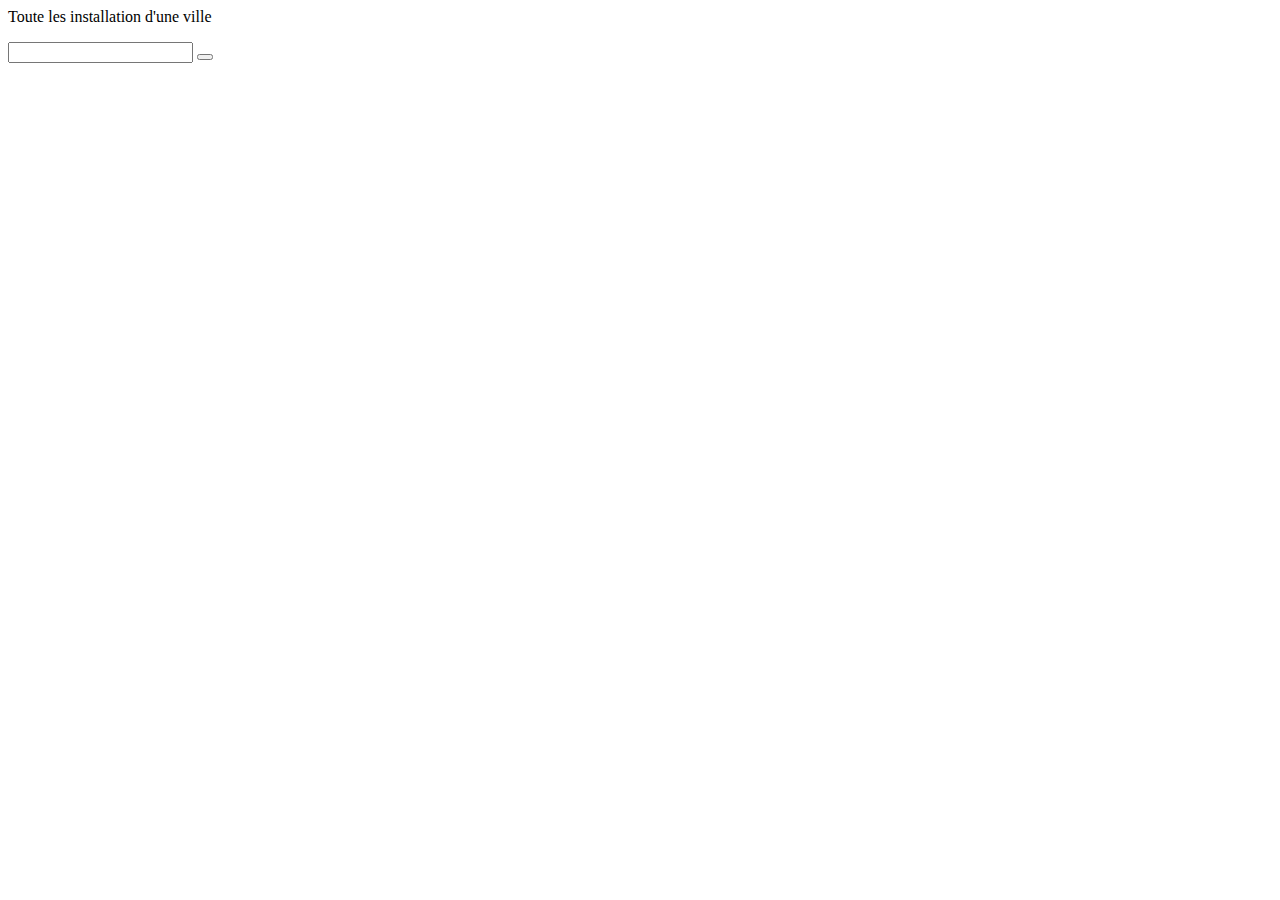
==== src/site/index.html @ 686ec852 "site" ====
<DOCTYPE html>

<html>
<head>

</head>
<body>
<form action="ville.php" >
<p>Toute les installation d'une ville<p>
<input type="text" name="ville">
<button type="submit" value="submit">
</form>
</body>
</html>
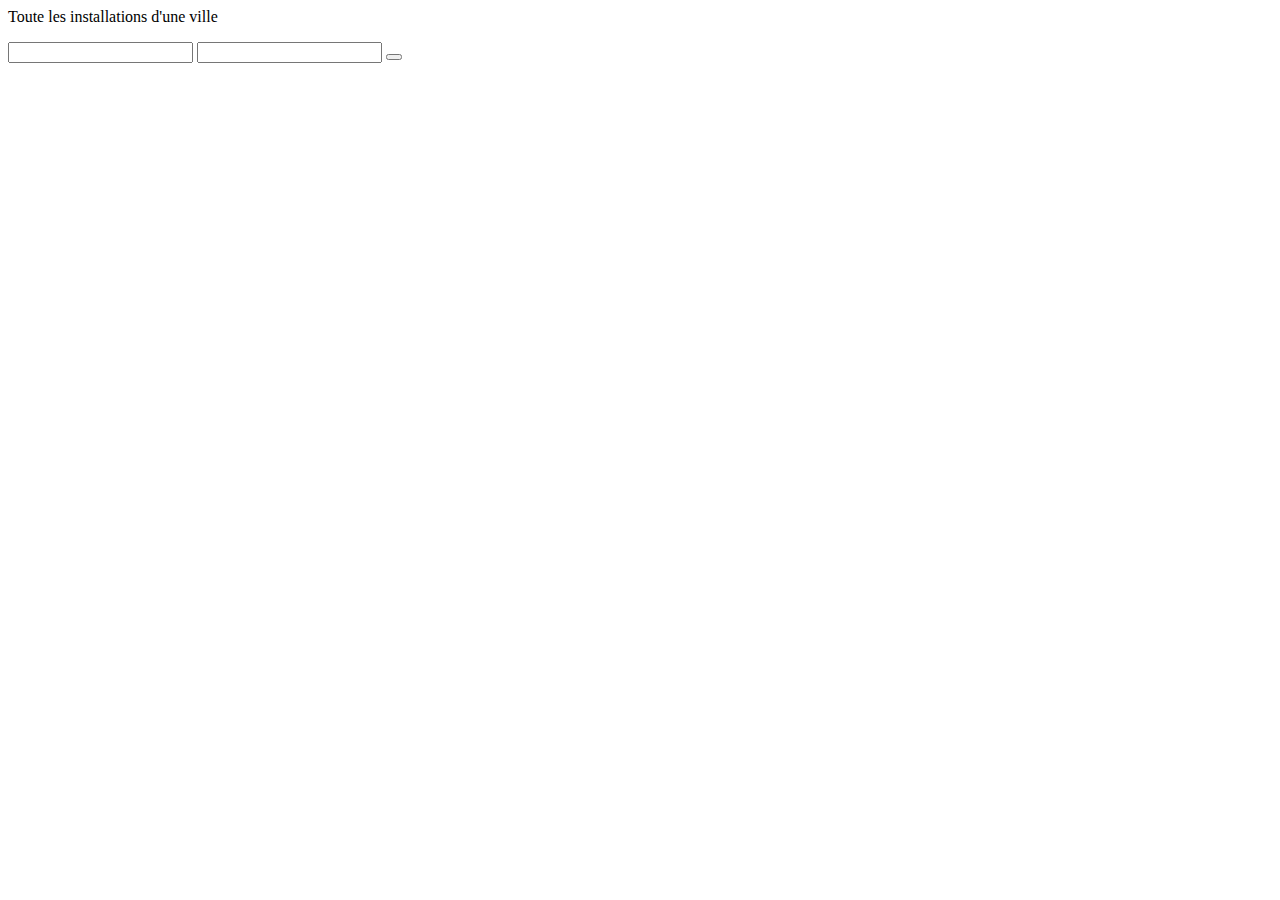
==== commit 97e41472: "Squelette de site" ====
--- a/src/site/index.html
+++ b/src/site/index.html
@@ -5,9 +5,10 @@
 
 </head>
 <body>
-<form action="ville.php" >
-<p>Toute les installation d'une ville<p>
+<form action="localhost.py" >
+<p>Toute les installations d'une ville<p>
 <input type="text" name="ville">
+<input type="text" name="activit">
 <button type="submit" value="submit">
 </form>
 </body>
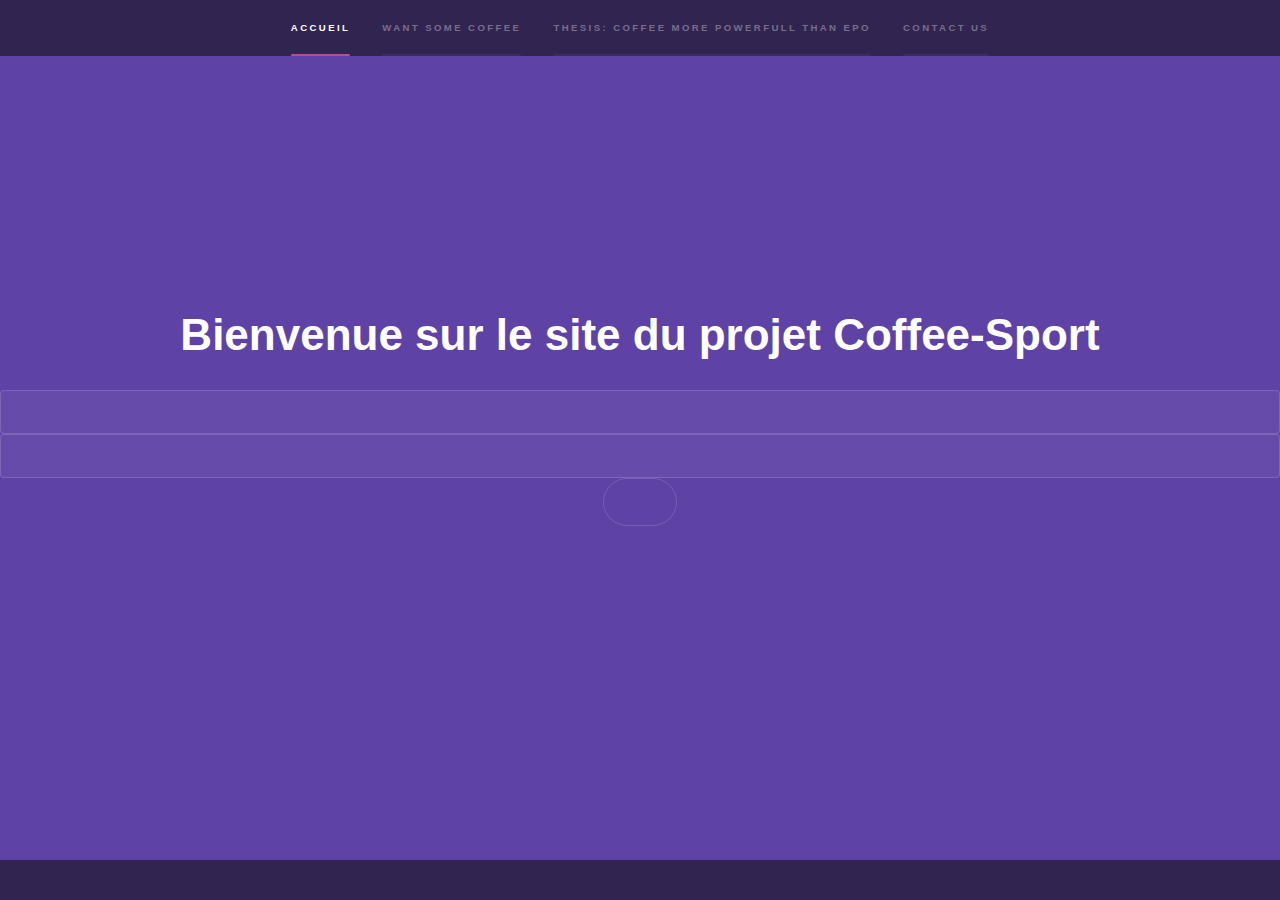
==== commit 7c98d979: "voici une vesion courante du site" ====
--- a/src/site/index.html
+++ b/src/site/index.html
@@ -2,14 +2,50 @@
 
 <html>
 <head>
+ <link rel="stylesheet" type="text/css" href="assets/css/main.css" >
+ <link rel="stylesheet" type="text/css" href="assets/css/font-awesome.min.css" />
+ <link href="http://html5up.net/hyperspace" rel="canonical">
+ <link type="image/x-icon" href="/assets/icons/favicon.ico" rel="icon">
+ <link href="/assets/icons/apple-touch-icon-precomposed.png" rel="apple-touch-icon-precomposed">
+ <title>Coffee-Sport | HTML5 UP</title>
 
+ <meta charset="utf-8">
 </head>
 <body>
-<form action="localhost.py" >
-<p>Toute les installations d'une ville<p>
-<input type="text" name="ville">
-<input type="text" name="activit">
-<button type="submit" value="submit">
-</form>
+  <section id="sidebar">
+
+    <div class="inner">
+      <div class="content">
+        <nav>
+          <ul>
+            <li>
+              <a class="scrolly active" href="#intro">Accueil</a>
+            </li>
+            <li>
+              <a class="scrolly" href="#one">Want some coffee</a>
+            </li>
+            <li>
+              <a class="scrolly" href="#two">Thesis: Coffee more powerfull than EPO</a>
+            </li>
+            <li>
+              <a class="scrolly" href="#three">Contact us</a>
+            </li>
+          </ul>
+        </nav>
+      </div>
+    </div>
+  </section>
+  <section class="wrapper style1 fullscreen fade-up" >
+    <center>
+    <div class"inner" style="weight:75%;">
+      <form action="localhost.py" >
+        <h1>Bienvenue sur le site du projet Coffee-Sport</h1>
+          <input type="text" name="ville">
+          <input type="text" name="activit">
+          <button type="submit" value="submit">
+        </form>
+    </div>
+  </center>
+  </section>
 </body>
-</html>+</html>
--- a/src/site/assets/css/main.css
+++ b/src/site/assets/css/main.css
@@ -0,0 +1,3919 @@
+@import url(font-awesome.min.css);
+
+/*
+	Hyperspace by HTML5 UP
+	html5up.net | @n33co
+	Free for personal and commercial use under the CCA 3.0 license (html5up.net/license)
+*/
+
+/* Reset */
+
+	html, body, div, span, applet, object, iframe, h1, h2, h3, h4, h5, h6, p, blockquote, pre, a, abbr, acronym, address, big, cite, code, del, dfn, em, img, ins, kbd, q, s, samp, small, strike, strong, sub, sup, tt, var, b, u, i, center, dl, dt, dd, ol, ul, li, fieldset, form, label, legend, table, caption, tbody, tfoot, thead, tr, th, td, article, aside, canvas, details, embed, figure, figcaption, footer, header, hgroup, menu, nav, output, ruby, section, summary, time, mark, audio, video {
+		margin: 0;
+		padding: 0;
+		border: 0;
+		font-size: 100%;
+		font: inherit;
+		vertical-align: baseline;
+	}
+
+	article, aside, details, figcaption, figure, footer, header, hgroup, menu, nav, section {
+		display: block;
+	}
+
+	body {
+		line-height: 1;
+	}
+
+	ol, ul {
+		list-style: none;
+	}
+
+	blockquote, q {
+		quotes: none;
+	}
+
+	blockquote:before, blockquote:after, q:before, q:after {
+		content: '';
+		content: none;
+	}
+
+	table {
+		border-collapse: collapse;
+		border-spacing: 0;
+	}
+
+	body {
+		-webkit-text-size-adjust: none;
+	}
+
+/* Box Model */
+
+	*, *:before, *:after {
+		-moz-box-sizing: border-box;
+		-webkit-box-sizing: border-box;
+		box-sizing: border-box;
+	}
+
+/* Grid */
+
+	.row {
+		border-bottom: solid 1px transparent;
+		-moz-box-sizing: border-box;
+		-webkit-box-sizing: border-box;
+		box-sizing: border-box;
+	}
+
+	.row > * {
+		float: left;
+		-moz-box-sizing: border-box;
+		-webkit-box-sizing: border-box;
+		box-sizing: border-box;
+	}
+
+	.row:after, .row:before {
+		content: '';
+		display: block;
+		clear: both;
+		height: 0;
+	}
+
+	.row.uniform > * > :first-child {
+		margin-top: 0;
+	}
+
+	.row.uniform > * > :last-child {
+		margin-bottom: 0;
+	}
+
+	.row.\30 \25 > * {
+		padding: 0 0 0 0em;
+	}
+
+	.row.\30 \25 {
+		margin: 0 0 -1px 0em;
+	}
+
+	.row.uniform.\30 \25 > * {
+		padding: 0em 0 0 0em;
+	}
+
+	.row.uniform.\30 \25 {
+		margin: 0em 0 -1px 0em;
+	}
+
+	.row > * {
+		padding: 0 0 0 1.5em;
+	}
+
+	.row {
+		margin: 0 0 -1px -1.5em;
+	}
+
+	.row.uniform > * {
+		padding: 1.5em 0 0 1.5em;
+	}
+
+	.row.uniform {
+		margin: -1.5em 0 -1px -1.5em;
+	}
+
+	.row.\32 00\25 > * {
+		padding: 0 0 0 3em;
+	}
+
+	.row.\32 00\25 {
+		margin: 0 0 -1px -3em;
+	}
+
+	.row.uniform.\32 00\25 > * {
+		padding: 3em 0 0 3em;
+	}
+
+	.row.uniform.\32 00\25 {
+		margin: -3em 0 -1px -3em;
+	}
+
+	.row.\31 50\25 > * {
+		padding: 0 0 0 2.25em;
+	}
+
+	.row.\31 50\25 {
+		margin: 0 0 -1px -2.25em;
+	}
+
+	.row.uniform.\31 50\25 > * {
+		padding: 2.25em 0 0 2.25em;
+	}
+
+	.row.uniform.\31 50\25 {
+		margin: -2.25em 0 -1px -2.25em;
+	}
+
+	.row.\35 0\25 > * {
+		padding: 0 0 0 0.75em;
+	}
+
+	.row.\35 0\25 {
+		margin: 0 0 -1px -0.75em;
+	}
+
+	.row.uniform.\35 0\25 > * {
+		padding: 0.75em 0 0 0.75em;
+	}
+
+	.row.uniform.\35 0\25 {
+		margin: -0.75em 0 -1px -0.75em;
+	}
+
+	.row.\32 5\25 > * {
+		padding: 0 0 0 0.375em;
+	}
+
+	.row.\32 5\25 {
+		margin: 0 0 -1px -0.375em;
+	}
+
+	.row.uniform.\32 5\25 > * {
+		padding: 0.375em 0 0 0.375em;
+	}
+
+	.row.uniform.\32 5\25 {
+		margin: -0.375em 0 -1px -0.375em;
+	}
+
+	.\31 2u, .\31 2u\24 {
+		width: 100%;
+		clear: none;
+		margin-left: 0;
+	}
+
+	.\31 1u, .\31 1u\24 {
+		width: 91.6666666667%;
+		clear: none;
+		margin-left: 0;
+	}
+
+	.\31 0u, .\31 0u\24 {
+		width: 83.3333333333%;
+		clear: none;
+		margin-left: 0;
+	}
+
+	.\39 u, .\39 u\24 {
+		width: 75%;
+		clear: none;
+		margin-left: 0;
+	}
+
+	.\38 u, .\38 u\24 {
+		width: 66.6666666667%;
+		clear: none;
+		margin-left: 0;
+	}
+
+	.\37 u, .\37 u\24 {
+		width: 58.3333333333%;
+		clear: none;
+		margin-left: 0;
+	}
+
+	.\36 u, .\36 u\24 {
+		width: 50%;
+		clear: none;
+		margin-left: 0;
+	}
+
+	.\35 u, .\35 u\24 {
+		width: 41.6666666667%;
+		clear: none;
+		margin-left: 0;
+	}
+
+	.\34 u, .\34 u\24 {
+		width: 33.3333333333%;
+		clear: none;
+		margin-left: 0;
+	}
+
+	.\33 u, .\33 u\24 {
+		width: 25%;
+		clear: none;
+		margin-left: 0;
+	}
+
+	.\32 u, .\32 u\24 {
+		width: 16.6666666667%;
+		clear: none;
+		margin-left: 0;
+	}
+
+	.\31 u, .\31 u\24 {
+		width: 8.3333333333%;
+		clear: none;
+		margin-left: 0;
+	}
+
+	.\31 2u\24 + *,
+	.\31 1u\24 + *,
+	.\31 0u\24 + *,
+	.\39 u\24 + *,
+	.\38 u\24 + *,
+	.\37 u\24 + *,
+	.\36 u\24 + *,
+	.\35 u\24 + *,
+	.\34 u\24 + *,
+	.\33 u\24 + *,
+	.\32 u\24 + *,
+	.\31 u\24 + * {
+		clear: left;
+	}
+
+	.\-11u {
+		margin-left: 91.66667%;
+	}
+
+	.\-10u {
+		margin-left: 83.33333%;
+	}
+
+	.\-9u {
+		margin-left: 75%;
+	}
+
+	.\-8u {
+		margin-left: 66.66667%;
+	}
+
+	.\-7u {
+		margin-left: 58.33333%;
+	}
+
+	.\-6u {
+		margin-left: 50%;
+	}
+
+	.\-5u {
+		margin-left: 41.66667%;
+	}
+
+	.\-4u {
+		margin-left: 33.33333%;
+	}
+
+	.\-3u {
+		margin-left: 25%;
+	}
+
+	.\-2u {
+		margin-left: 16.66667%;
+	}
+
+	.\-1u {
+		margin-left: 8.33333%;
+	}
+
+	@media screen and (max-width: 1680px) {
+
+		.row > * {
+			padding: 0 0 0 1.5em;
+		}
+
+		.row {
+			margin: 0 0 -1px -1.5em;
+		}
+
+		.row.uniform > * {
+			padding: 1.5em 0 0 1.5em;
+		}
+
+		.row.uniform {
+			margin: -1.5em 0 -1px -1.5em;
+		}
+
+		.row.\32 00\25 > * {
+			padding: 0 0 0 3em;
+		}
+
+		.row.\32 00\25 {
+			margin: 0 0 -1px -3em;
+		}
+
+		.row.uniform.\32 00\25 > * {
+			padding: 3em 0 0 3em;
+		}
+
+		.row.uniform.\32 00\25 {
+			margin: -3em 0 -1px -3em;
+		}
+
+		.row.\31 50\25 > * {
+			padding: 0 0 0 2.25em;
+		}
+
+		.row.\31 50\25 {
+			margin: 0 0 -1px -2.25em;
+		}
+
+		.row.uniform.\31 50\25 > * {
+			padding: 2.25em 0 0 2.25em;
+		}
+
+		.row.uniform.\31 50\25 {
+			margin: -2.25em 0 -1px -2.25em;
+		}
+
+		.row.\35 0\25 > * {
+			padding: 0 0 0 0.75em;
+		}
+
+		.row.\35 0\25 {
+			margin: 0 0 -1px -0.75em;
+		}
+
+		.row.uniform.\35 0\25 > * {
+			padding: 0.75em 0 0 0.75em;
+		}
+
+		.row.uniform.\35 0\25 {
+			margin: -0.75em 0 -1px -0.75em;
+		}
+
+		.row.\32 5\25 > * {
+			padding: 0 0 0 0.375em;
+		}
+
+		.row.\32 5\25 {
+			margin: 0 0 -1px -0.375em;
+		}
+
+		.row.uniform.\32 5\25 > * {
+			padding: 0.375em 0 0 0.375em;
+		}
+
+		.row.uniform.\32 5\25 {
+			margin: -0.375em 0 -1px -0.375em;
+		}
+
+		.\31 2u\28xlarge\29, .\31 2u\24\28xlarge\29 {
+			width: 100%;
+			clear: none;
+			margin-left: 0;
+		}
+
+		.\31 1u\28xlarge\29, .\31 1u\24\28xlarge\29 {
+			width: 91.6666666667%;
+			clear: none;
+			margin-left: 0;
+		}
+
+		.\31 0u\28xlarge\29, .\31 0u\24\28xlarge\29 {
+			width: 83.3333333333%;
+			clear: none;
+			margin-left: 0;
+		}
+
+		.\39 u\28xlarge\29, .\39 u\24\28xlarge\29 {
+			width: 75%;
+			clear: none;
+			margin-left: 0;
+		}
+
+		.\38 u\28xlarge\29, .\38 u\24\28xlarge\29 {
+			width: 66.6666666667%;
+			clear: none;
+			margin-left: 0;
+		}
+
+		.\37 u\28xlarge\29, .\37 u\24\28xlarge\29 {
+			width: 58.3333333333%;
+			clear: none;
+			margin-left: 0;
+		}
+
+		.\36 u\28xlarge\29, .\36 u\24\28xlarge\29 {
+			width: 50%;
+			clear: none;
+			margin-left: 0;
+		}
+
+		.\35 u\28xlarge\29, .\35 u\24\28xlarge\29 {
+			width: 41.6666666667%;
+			clear: none;
+			margin-left: 0;
+		}
+
+		.\34 u\28xlarge\29, .\34 u\24\28xlarge\29 {
+			width: 33.3333333333%;
+			clear: none;
+			margin-left: 0;
+		}
+
+		.\33 u\28xlarge\29, .\33 u\24\28xlarge\29 {
+			width: 25%;
+			clear: none;
+			margin-left: 0;
+		}
+
+		.\32 u\28xlarge\29, .\32 u\24\28xlarge\29 {
+			width: 16.6666666667%;
+			clear: none;
+			margin-left: 0;
+		}
+
+		.\31 u\28xlarge\29, .\31 u\24\28xlarge\29 {
+			width: 8.3333333333%;
+			clear: none;
+			margin-left: 0;
+		}
+
+		.\31 2u\24\28xlarge\29 + *,
+		.\31 1u\24\28xlarge\29 + *,
+		.\31 0u\24\28xlarge\29 + *,
+		.\39 u\24\28xlarge\29 + *,
+		.\38 u\24\28xlarge\29 + *,
+		.\37 u\24\28xlarge\29 + *,
+		.\36 u\24\28xlarge\29 + *,
+		.\35 u\24\28xlarge\29 + *,
+		.\34 u\24\28xlarge\29 + *,
+		.\33 u\24\28xlarge\29 + *,
+		.\32 u\24\28xlarge\29 + *,
+		.\31 u\24\28xlarge\29 + * {
+			clear: left;
+		}
+
+		.\-11u\28xlarge\29 {
+			margin-left: 91.66667%;
+		}
+
+		.\-10u\28xlarge\29 {
+			margin-left: 83.33333%;
+		}
+
+		.\-9u\28xlarge\29 {
+			margin-left: 75%;
+		}
+
+		.\-8u\28xlarge\29 {
+			margin-left: 66.66667%;
+		}
+
+		.\-7u\28xlarge\29 {
+			margin-left: 58.33333%;
+		}
+
+		.\-6u\28xlarge\29 {
+			margin-left: 50%;
+		}
+
+		.\-5u\28xlarge\29 {
+			margin-left: 41.66667%;
+		}
+
+		.\-4u\28xlarge\29 {
+			margin-left: 33.33333%;
+		}
+
+		.\-3u\28xlarge\29 {
+			margin-left: 25%;
+		}
+
+		.\-2u\28xlarge\29 {
+			margin-left: 16.66667%;
+		}
+
+		.\-1u\28xlarge\29 {
+			margin-left: 8.33333%;
+		}
+
+	}
+
+	@media screen and (max-width: 1280px) {
+
+		.row > * {
+			padding: 0 0 0 1.5em;
+		}
+
+		.row {
+			margin: 0 0 -1px -1.5em;
+		}
+
+		.row.uniform > * {
+			padding: 1.5em 0 0 1.5em;
+		}
+
+		.row.uniform {
+			margin: -1.5em 0 -1px -1.5em;
+		}
+
+		.row.\32 00\25 > * {
+			padding: 0 0 0 3em;
+		}
+
+		.row.\32 00\25 {
+			margin: 0 0 -1px -3em;
+		}
+
+		.row.uniform.\32 00\25 > * {
+			padding: 3em 0 0 3em;
+		}
+
+		.row.uniform.\32 00\25 {
+			margin: -3em 0 -1px -3em;
+		}
+
+		.row.\31 50\25 > * {
+			padding: 0 0 0 2.25em;
+		}
+
+		.row.\31 50\25 {
+			margin: 0 0 -1px -2.25em;
+		}
+
+		.row.uniform.\31 50\25 > * {
+			padding: 2.25em 0 0 2.25em;
+		}
+
+		.row.uniform.\31 50\25 {
+			margin: -2.25em 0 -1px -2.25em;
+		}
+
+		.row.\35 0\25 > * {
+			padding: 0 0 0 0.75em;
+		}
+
+		.row.\35 0\25 {
+			margin: 0 0 -1px -0.75em;
+		}
+
+		.row.uniform.\35 0\25 > * {
+			padding: 0.75em 0 0 0.75em;
+		}
+
+		.row.uniform.\35 0\25 {
+			margin: -0.75em 0 -1px -0.75em;
+		}
+
+		.row.\32 5\25 > * {
+			padding: 0 0 0 0.375em;
+		}
+
+		.row.\32 5\25 {
+			margin: 0 0 -1px -0.375em;
+		}
+
+		.row.uniform.\32 5\25 > * {
+			padding: 0.375em 0 0 0.375em;
+		}
+
+		.row.uniform.\32 5\25 {
+			margin: -0.375em 0 -1px -0.375em;
+		}
+
+		.\31 2u\28large\29, .\31 2u\24\28large\29 {
+			width: 100%;
+			clear: none;
+			margin-left: 0;
+		}
+
+		.\31 1u\28large\29, .\31 1u\24\28large\29 {
+			width: 91.6666666667%;
+			clear: none;
+			margin-left: 0;
+		}
+
+		.\31 0u\28large\29, .\31 0u\24\28large\29 {
+			width: 83.3333333333%;
+			clear: none;
+			margin-left: 0;
+		}
+
+		.\39 u\28large\29, .\39 u\24\28large\29 {
+			width: 75%;
+			clear: none;
+			margin-left: 0;
+		}
+
+		.\38 u\28large\29, .\38 u\24\28large\29 {
+			width: 66.6666666667%;
+			clear: none;
+			margin-left: 0;
+		}
+
+		.\37 u\28large\29, .\37 u\24\28large\29 {
+			width: 58.3333333333%;
+			clear: none;
+			margin-left: 0;
+		}
+
+		.\36 u\28large\29, .\36 u\24\28large\29 {
+			width: 50%;
+			clear: none;
+			margin-left: 0;
+		}
+
+		.\35 u\28large\29, .\35 u\24\28large\29 {
+			width: 41.6666666667%;
+			clear: none;
+			margin-left: 0;
+		}
+
+		.\34 u\28large\29, .\34 u\24\28large\29 {
+			width: 33.3333333333%;
+			clear: none;
+			margin-left: 0;
+		}
+
+		.\33 u\28large\29, .\33 u\24\28large\29 {
+			width: 25%;
+			clear: none;
+			margin-left: 0;
+		}
+
+		.\32 u\28large\29, .\32 u\24\28large\29 {
+			width: 16.6666666667%;
+			clear: none;
+			margin-left: 0;
+		}
+
+		.\31 u\28large\29, .\31 u\24\28large\29 {
+			width: 8.3333333333%;
+			clear: none;
+			margin-left: 0;
+		}
+
+		.\31 2u\24\28large\29 + *,
+		.\31 1u\24\28large\29 + *,
+		.\31 0u\24\28large\29 + *,
+		.\39 u\24\28large\29 + *,
+		.\38 u\24\28large\29 + *,
+		.\37 u\24\28large\29 + *,
+		.\36 u\24\28large\29 + *,
+		.\35 u\24\28large\29 + *,
+		.\34 u\24\28large\29 + *,
+		.\33 u\24\28large\29 + *,
+		.\32 u\24\28large\29 + *,
+		.\31 u\24\28large\29 + * {
+			clear: left;
+		}
+
+		.\-11u\28large\29 {
+			margin-left: 91.66667%;
+		}
+
+		.\-10u\28large\29 {
+			margin-left: 83.33333%;
+		}
+
+		.\-9u\28large\29 {
+			margin-left: 75%;
+		}
+
+		.\-8u\28large\29 {
+			margin-left: 66.66667%;
+		}
+
+		.\-7u\28large\29 {
+			margin-left: 58.33333%;
+		}
+
+		.\-6u\28large\29 {
+			margin-left: 50%;
+		}
+
+		.\-5u\28large\29 {
+			margin-left: 41.66667%;
+		}
+
+		.\-4u\28large\29 {
+			margin-left: 33.33333%;
+		}
+
+		.\-3u\28large\29 {
+			margin-left: 25%;
+		}
+
+		.\-2u\28large\29 {
+			margin-left: 16.66667%;
+		}
+
+		.\-1u\28large\29 {
+			margin-left: 8.33333%;
+		}
+
+	}
+
+	@media screen and (max-width: 980px) {
+
+		.row > * {
+			padding: 0 0 0 1.5em;
+		}
+
+		.row {
+			margin: 0 0 -1px -1.5em;
+		}
+
+		.row.uniform > * {
+			padding: 1.5em 0 0 1.5em;
+		}
+
+		.row.uniform {
+			margin: -1.5em 0 -1px -1.5em;
+		}
+
+		.row.\32 00\25 > * {
+			padding: 0 0 0 3em;
+		}
+
+		.row.\32 00\25 {
+			margin: 0 0 -1px -3em;
+		}
+
+		.row.uniform.\32 00\25 > * {
+			padding: 3em 0 0 3em;
+		}
+
+		.row.uniform.\32 00\25 {
+			margin: -3em 0 -1px -3em;
+		}
+
+		.row.\31 50\25 > * {
+			padding: 0 0 0 2.25em;
+		}
+
+		.row.\31 50\25 {
+			margin: 0 0 -1px -2.25em;
+		}
+
+		.row.uniform.\31 50\25 > * {
+			padding: 2.25em 0 0 2.25em;
+		}
+
+		.row.uniform.\31 50\25 {
+			margin: -2.25em 0 -1px -2.25em;
+		}
+
+		.row.\35 0\25 > * {
+			padding: 0 0 0 0.75em;
+		}
+
+		.row.\35 0\25 {
+			margin: 0 0 -1px -0.75em;
+		}
+
+		.row.uniform.\35 0\25 > * {
+			padding: 0.75em 0 0 0.75em;
+		}
+
+		.row.uniform.\35 0\25 {
+			margin: -0.75em 0 -1px -0.75em;
+		}
+
+		.row.\32 5\25 > * {
+			padding: 0 0 0 0.375em;
+		}
+
+		.row.\32 5\25 {
+			margin: 0 0 -1px -0.375em;
+		}
+
+		.row.uniform.\32 5\25 > * {
+			padding: 0.375em 0 0 0.375em;
+		}
+
+		.row.uniform.\32 5\25 {
+			margin: -0.375em 0 -1px -0.375em;
+		}
+
+		.\31 2u\28medium\29, .\31 2u\24\28medium\29 {
+			width: 100%;
+			clear: none;
+			margin-left: 0;
+		}
+
+		.\31 1u\28medium\29, .\31 1u\24\28medium\29 {
+			width: 91.6666666667%;
+			clear: none;
+			margin-left: 0;
+		}
+
+		.\31 0u\28medium\29, .\31 0u\24\28medium\29 {
+			width: 83.3333333333%;
+			clear: none;
+			margin-left: 0;
+		}
+
+		.\39 u\28medium\29, .\39 u\24\28medium\29 {
+			width: 75%;
+			clear: none;
+			margin-left: 0;
+		}
+
+		.\38 u\28medium\29, .\38 u\24\28medium\29 {
+			width: 66.6666666667%;
+			clear: none;
+			margin-left: 0;
+		}
+
+		.\37 u\28medium\29, .\37 u\24\28medium\29 {
+			width: 58.3333333333%;
+			clear: none;
+			margin-left: 0;
+		}
+
+		.\36 u\28medium\29, .\36 u\24\28medium\29 {
+			width: 50%;
+			clear: none;
+			margin-left: 0;
+		}
+
+		.\35 u\28medium\29, .\35 u\24\28medium\29 {
+			width: 41.6666666667%;
+			clear: none;
+			margin-left: 0;
+		}
+
+		.\34 u\28medium\29, .\34 u\24\28medium\29 {
+			width: 33.3333333333%;
+			clear: none;
+			margin-left: 0;
+		}
+
+		.\33 u\28medium\29, .\33 u\24\28medium\29 {
+			width: 25%;
+			clear: none;
+			margin-left: 0;
+		}
+
+		.\32 u\28medium\29, .\32 u\24\28medium\29 {
+			width: 16.6666666667%;
+			clear: none;
+			margin-left: 0;
+		}
+
+		.\31 u\28medium\29, .\31 u\24\28medium\29 {
+			width: 8.3333333333%;
+			clear: none;
+			margin-left: 0;
+		}
+
+		.\31 2u\24\28medium\29 + *,
+		.\31 1u\24\28medium\29 + *,
+		.\31 0u\24\28medium\29 + *,
+		.\39 u\24\28medium\29 + *,
+		.\38 u\24\28medium\29 + *,
+		.\37 u\24\28medium\29 + *,
+		.\36 u\24\28medium\29 + *,
+		.\35 u\24\28medium\29 + *,
+		.\34 u\24\28medium\29 + *,
+		.\33 u\24\28medium\29 + *,
+		.\32 u\24\28medium\29 + *,
+		.\31 u\24\28medium\29 + * {
+			clear: left;
+		}
+
+		.\-11u\28medium\29 {
+			margin-left: 91.66667%;
+		}
+
+		.\-10u\28medium\29 {
+			margin-left: 83.33333%;
+		}
+
+		.\-9u\28medium\29 {
+			margin-left: 75%;
+		}
+
+		.\-8u\28medium\29 {
+			margin-left: 66.66667%;
+		}
+
+		.\-7u\28medium\29 {
+			margin-left: 58.33333%;
+		}
+
+		.\-6u\28medium\29 {
+			margin-left: 50%;
+		}
+
+		.\-5u\28medium\29 {
+			margin-left: 41.66667%;
+		}
+
+		.\-4u\28medium\29 {
+			margin-left: 33.33333%;
+		}
+
+		.\-3u\28medium\29 {
+			margin-left: 25%;
+		}
+
+		.\-2u\28medium\29 {
+			margin-left: 16.66667%;
+		}
+
+		.\-1u\28medium\29 {
+			margin-left: 8.33333%;
+		}
+
+	}
+
+	@media screen and (max-width: 736px) {
+
+		.row > * {
+			padding: 0 0 0 1.5em;
+		}
+
+		.row {
+			margin: 0 0 -1px -1.5em;
+		}
+
+		.row.uniform > * {
+			padding: 1.5em 0 0 1.5em;
+		}
+
+		.row.uniform {
+			margin: -1.5em 0 -1px -1.5em;
+		}
+
+		.row.\32 00\25 > * {
+			padding: 0 0 0 3em;
+		}
+
+		.row.\32 00\25 {
+			margin: 0 0 -1px -3em;
+		}
+
+		.row.uniform.\32 00\25 > * {
+			padding: 3em 0 0 3em;
+		}
+
+		.row.uniform.\32 00\25 {
+			margin: -3em 0 -1px -3em;
+		}
+
+		.row.\31 50\25 > * {
+			padding: 0 0 0 2.25em;
+		}
+
+		.row.\31 50\25 {
+			margin: 0 0 -1px -2.25em;
+		}
+
+		.row.uniform.\31 50\25 > * {
+			padding: 2.25em 0 0 2.25em;
+		}
+
+		.row.uniform.\31 50\25 {
+			margin: -2.25em 0 -1px -2.25em;
+		}
+
+		.row.\35 0\25 > * {
+			padding: 0 0 0 0.75em;
+		}
+
+		.row.\35 0\25 {
+			margin: 0 0 -1px -0.75em;
+		}
+
+		.row.uniform.\35 0\25 > * {
+			padding: 0.75em 0 0 0.75em;
+		}
+
+		.row.uniform.\35 0\25 {
+			margin: -0.75em 0 -1px -0.75em;
+		}
+
+		.row.\32 5\25 > * {
+			padding: 0 0 0 0.375em;
+		}
+
+		.row.\32 5\25 {
+			margin: 0 0 -1px -0.375em;
+		}
+
+		.row.uniform.\32 5\25 > * {
+			padding: 0.375em 0 0 0.375em;
+		}
+
+		.row.uniform.\32 5\25 {
+			margin: -0.375em 0 -1px -0.375em;
+		}
+
+		.\31 2u\28small\29, .\31 2u\24\28small\29 {
+			width: 100%;
+			clear: none;
+			margin-left: 0;
+		}
+
+		.\31 1u\28small\29, .\31 1u\24\28small\29 {
+			width: 91.6666666667%;
+			clear: none;
+			margin-left: 0;
+		}
+
+		.\31 0u\28small\29, .\31 0u\24\28small\29 {
+			width: 83.3333333333%;
+			clear: none;
+			margin-left: 0;
+		}
+
+		.\39 u\28small\29, .\39 u\24\28small\29 {
+			width: 75%;
+			clear: none;
+			margin-left: 0;
+		}
+
+		.\38 u\28small\29, .\38 u\24\28small\29 {
+			width: 66.6666666667%;
+			clear: none;
+			margin-left: 0;
+		}
+
+		.\37 u\28small\29, .\37 u\24\28small\29 {
+			width: 58.3333333333%;
+			clear: none;
+			margin-left: 0;
+		}
+
+		.\36 u\28small\29, .\36 u\24\28small\29 {
+			width: 50%;
+			clear: none;
+			margin-left: 0;
+		}
+
+		.\35 u\28small\29, .\35 u\24\28small\29 {
+			width: 41.6666666667%;
+			clear: none;
+			margin-left: 0;
+		}
+
+		.\34 u\28small\29, .\34 u\24\28small\29 {
+			width: 33.3333333333%;
+			clear: none;
+			margin-left: 0;
+		}
+
+		.\33 u\28small\29, .\33 u\24\28small\29 {
+			width: 25%;
+			clear: none;
+			margin-left: 0;
+		}
+
+		.\32 u\28small\29, .\32 u\24\28small\29 {
+			width: 16.6666666667%;
+			clear: none;
+			margin-left: 0;
+		}
+
+		.\31 u\28small\29, .\31 u\24\28small\29 {
+			width: 8.3333333333%;
+			clear: none;
+			margin-left: 0;
+		}
+
+		.\31 2u\24\28small\29 + *,
+		.\31 1u\24\28small\29 + *,
+		.\31 0u\24\28small\29 + *,
+		.\39 u\24\28small\29 + *,
+		.\38 u\24\28small\29 + *,
+		.\37 u\24\28small\29 + *,
+		.\36 u\24\28small\29 + *,
+		.\35 u\24\28small\29 + *,
+		.\34 u\24\28small\29 + *,
+		.\33 u\24\28small\29 + *,
+		.\32 u\24\28small\29 + *,
+		.\31 u\24\28small\29 + * {
+			clear: left;
+		}
+
+		.\-11u\28small\29 {
+			margin-left: 91.66667%;
+		}
+
+		.\-10u\28small\29 {
+			margin-left: 83.33333%;
+		}
+
+		.\-9u\28small\29 {
+			margin-left: 75%;
+		}
+
+		.\-8u\28small\29 {
+			margin-left: 66.66667%;
+		}
+
+		.\-7u\28small\29 {
+			margin-left: 58.33333%;
+		}
+
+		.\-6u\28small\29 {
+			margin-left: 50%;
+		}
+
+		.\-5u\28small\29 {
+			margin-left: 41.66667%;
+		}
+
+		.\-4u\28small\29 {
+			margin-left: 33.33333%;
+		}
+
+		.\-3u\28small\29 {
+			margin-left: 25%;
+		}
+
+		.\-2u\28small\29 {
+			margin-left: 16.66667%;
+		}
+
+		.\-1u\28small\29 {
+			margin-left: 8.33333%;
+		}
+
+	}
+
+	@media screen and (max-width: 480px) {
+
+		.row > * {
+			padding: 0 0 0 1.5em;
+		}
+
+		.row {
+			margin: 0 0 -1px -1.5em;
+		}
+
+		.row.uniform > * {
+			padding: 1.5em 0 0 1.5em;
+		}
+
+		.row.uniform {
+			margin: -1.5em 0 -1px -1.5em;
+		}
+
+		.row.\32 00\25 > * {
+			padding: 0 0 0 3em;
+		}
+
+		.row.\32 00\25 {
+			margin: 0 0 -1px -3em;
+		}
+
+		.row.uniform.\32 00\25 > * {
+			padding: 3em 0 0 3em;
+		}
+
+		.row.uniform.\32 00\25 {
+			margin: -3em 0 -1px -3em;
+		}
+
+		.row.\31 50\25 > * {
+			padding: 0 0 0 2.25em;
+		}
+
+		.row.\31 50\25 {
+			margin: 0 0 -1px -2.25em;
+		}
+
+		.row.uniform.\31 50\25 > * {
+			padding: 2.25em 0 0 2.25em;
+		}
+
+		.row.uniform.\31 50\25 {
+			margin: -2.25em 0 -1px -2.25em;
+		}
+
+		.row.\35 0\25 > * {
+			padding: 0 0 0 0.75em;
+		}
+
+		.row.\35 0\25 {
+			margin: 0 0 -1px -0.75em;
+		}
+
+		.row.uniform.\35 0\25 > * {
+			padding: 0.75em 0 0 0.75em;
+		}
+
+		.row.uniform.\35 0\25 {
+			margin: -0.75em 0 -1px -0.75em;
+		}
+
+		.row.\32 5\25 > * {
+			padding: 0 0 0 0.375em;
+		}
+
+		.row.\32 5\25 {
+			margin: 0 0 -1px -0.375em;
+		}
+
+		.row.uniform.\32 5\25 > * {
+			padding: 0.375em 0 0 0.375em;
+		}
+
+		.row.uniform.\32 5\25 {
+			margin: -0.375em 0 -1px -0.375em;
+		}
+
+		.\31 2u\28xsmall\29, .\31 2u\24\28xsmall\29 {
+			width: 100%;
+			clear: none;
+			margin-left: 0;
+		}
+
+		.\31 1u\28xsmall\29, .\31 1u\24\28xsmall\29 {
+			width: 91.6666666667%;
+			clear: none;
+			margin-left: 0;
+		}
+
+		.\31 0u\28xsmall\29, .\31 0u\24\28xsmall\29 {
+			width: 83.3333333333%;
+			clear: none;
+			margin-left: 0;
+		}
+
+		.\39 u\28xsmall\29, .\39 u\24\28xsmall\29 {
+			width: 75%;
+			clear: none;
+			margin-left: 0;
+		}
+
+		.\38 u\28xsmall\29, .\38 u\24\28xsmall\29 {
+			width: 66.6666666667%;
+			clear: none;
+			margin-left: 0;
+		}
+
+		.\37 u\28xsmall\29, .\37 u\24\28xsmall\29 {
+			width: 58.3333333333%;
+			clear: none;
+			margin-left: 0;
+		}
+
+		.\36 u\28xsmall\29, .\36 u\24\28xsmall\29 {
+			width: 50%;
+			clear: none;
+			margin-left: 0;
+		}
+
+		.\35 u\28xsmall\29, .\35 u\24\28xsmall\29 {
+			width: 41.6666666667%;
+			clear: none;
+			margin-left: 0;
+		}
+
+		.\34 u\28xsmall\29, .\34 u\24\28xsmall\29 {
+			width: 33.3333333333%;
+			clear: none;
+			margin-left: 0;
+		}
+
+		.\33 u\28xsmall\29, .\33 u\24\28xsmall\29 {
+			width: 25%;
+			clear: none;
+			margin-left: 0;
+		}
+
+		.\32 u\28xsmall\29, .\32 u\24\28xsmall\29 {
+			width: 16.6666666667%;
+			clear: none;
+			margin-left: 0;
+		}
+
+		.\31 u\28xsmall\29, .\31 u\24\28xsmall\29 {
+			width: 8.3333333333%;
+			clear: none;
+			margin-left: 0;
+		}
+
+		.\31 2u\24\28xsmall\29 + *,
+		.\31 1u\24\28xsmall\29 + *,
+		.\31 0u\24\28xsmall\29 + *,
+		.\39 u\24\28xsmall\29 + *,
+		.\38 u\24\28xsmall\29 + *,
+		.\37 u\24\28xsmall\29 + *,
+		.\36 u\24\28xsmall\29 + *,
+		.\35 u\24\28xsmall\29 + *,
+		.\34 u\24\28xsmall\29 + *,
+		.\33 u\24\28xsmall\29 + *,
+		.\32 u\24\28xsmall\29 + *,
+		.\31 u\24\28xsmall\29 + * {
+			clear: left;
+		}
+
+		.\-11u\28xsmall\29 {
+			margin-left: 91.66667%;
+		}
+
+		.\-10u\28xsmall\29 {
+			margin-left: 83.33333%;
+		}
+
+		.\-9u\28xsmall\29 {
+			margin-left: 75%;
+		}
+
+		.\-8u\28xsmall\29 {
+			margin-left: 66.66667%;
+		}
+
+		.\-7u\28xsmall\29 {
+			margin-left: 58.33333%;
+		}
+
+		.\-6u\28xsmall\29 {
+			margin-left: 50%;
+		}
+
+		.\-5u\28xsmall\29 {
+			margin-left: 41.66667%;
+		}
+
+		.\-4u\28xsmall\29 {
+			margin-left: 33.33333%;
+		}
+
+		.\-3u\28xsmall\29 {
+			margin-left: 25%;
+		}
+
+		.\-2u\28xsmall\29 {
+			margin-left: 16.66667%;
+		}
+
+		.\-1u\28xsmall\29 {
+			margin-left: 8.33333%;
+		}
+
+	}
+
+	@media screen and (max-width: 360px) {
+
+		.row > * {
+			padding: 0 0 0 1.5em;
+		}
+
+		.row {
+			margin: 0 0 -1px -1.5em;
+		}
+
+		.row.uniform > * {
+			padding: 1.5em 0 0 1.5em;
+		}
+
+		.row.uniform {
+			margin: -1.5em 0 -1px -1.5em;
+		}
+
+		.row.\32 00\25 > * {
+			padding: 0 0 0 3em;
+		}
+
+		.row.\32 00\25 {
+			margin: 0 0 -1px -3em;
+		}
+
+		.row.uniform.\32 00\25 > * {
+			padding: 3em 0 0 3em;
+		}
+
+		.row.uniform.\32 00\25 {
+			margin: -3em 0 -1px -3em;
+		}
+
+		.row.\31 50\25 > * {
+			padding: 0 0 0 2.25em;
+		}
+
+		.row.\31 50\25 {
+			margin: 0 0 -1px -2.25em;
+		}
+
+		.row.uniform.\31 50\25 > * {
+			padding: 2.25em 0 0 2.25em;
+		}
+
+		.row.uniform.\31 50\25 {
+			margin: -2.25em 0 -1px -2.25em;
+		}
+
+		.row.\35 0\25 > * {
+			padding: 0 0 0 0.75em;
+		}
+
+		.row.\35 0\25 {
+			margin: 0 0 -1px -0.75em;
+		}
+
+		.row.uniform.\35 0\25 > * {
+			padding: 0.75em 0 0 0.75em;
+		}
+
+		.row.uniform.\35 0\25 {
+			margin: -0.75em 0 -1px -0.75em;
+		}
+
+		.row.\32 5\25 > * {
+			padding: 0 0 0 0.375em;
+		}
+
+		.row.\32 5\25 {
+			margin: 0 0 -1px -0.375em;
+		}
+
+		.row.uniform.\32 5\25 > * {
+			padding: 0.375em 0 0 0.375em;
+		}
+
+		.row.uniform.\32 5\25 {
+			margin: -0.375em 0 -1px -0.375em;
+		}
+
+		.\31 2u\28xxsmall\29, .\31 2u\24\28xxsmall\29 {
+			width: 100%;
+			clear: none;
+			margin-left: 0;
+		}
+
+		.\31 1u\28xxsmall\29, .\31 1u\24\28xxsmall\29 {
+			width: 91.6666666667%;
+			clear: none;
+			margin-left: 0;
+		}
+
+		.\31 0u\28xxsmall\29, .\31 0u\24\28xxsmall\29 {
+			width: 83.3333333333%;
+			clear: none;
+			margin-left: 0;
+		}
+
+		.\39 u\28xxsmall\29, .\39 u\24\28xxsmall\29 {
+			width: 75%;
+			clear: none;
+			margin-left: 0;
+		}
+
+		.\38 u\28xxsmall\29, .\38 u\24\28xxsmall\29 {
+			width: 66.6666666667%;
+			clear: none;
+			margin-left: 0;
+		}
+
+		.\37 u\28xxsmall\29, .\37 u\24\28xxsmall\29 {
+			width: 58.3333333333%;
+			clear: none;
+			margin-left: 0;
+		}
+
+		.\36 u\28xxsmall\29, .\36 u\24\28xxsmall\29 {
+			width: 50%;
+			clear: none;
+			margin-left: 0;
+		}
+
+		.\35 u\28xxsmall\29, .\35 u\24\28xxsmall\29 {
+			width: 41.6666666667%;
+			clear: none;
+			margin-left: 0;
+		}
+
+		.\34 u\28xxsmall\29, .\34 u\24\28xxsmall\29 {
+			width: 33.3333333333%;
+			clear: none;
+			margin-left: 0;
+		}
+
+		.\33 u\28xxsmall\29, .\33 u\24\28xxsmall\29 {
+			width: 25%;
+			clear: none;
+			margin-left: 0;
+		}
+
+		.\32 u\28xxsmall\29, .\32 u\24\28xxsmall\29 {
+			width: 16.6666666667%;
+			clear: none;
+			margin-left: 0;
+		}
+
+		.\31 u\28xxsmall\29, .\31 u\24\28xxsmall\29 {
+			width: 8.3333333333%;
+			clear: none;
+			margin-left: 0;
+		}
+
+		.\31 2u\24\28xxsmall\29 + *,
+		.\31 1u\24\28xxsmall\29 + *,
+		.\31 0u\24\28xxsmall\29 + *,
+		.\39 u\24\28xxsmall\29 + *,
+		.\38 u\24\28xxsmall\29 + *,
+		.\37 u\24\28xxsmall\29 + *,
+		.\36 u\24\28xxsmall\29 + *,
+		.\35 u\24\28xxsmall\29 + *,
+		.\34 u\24\28xxsmall\29 + *,
+		.\33 u\24\28xxsmall\29 + *,
+		.\32 u\24\28xxsmall\29 + *,
+		.\31 u\24\28xxsmall\29 + * {
+			clear: left;
+		}
+
+		.\-11u\28xxsmall\29 {
+			margin-left: 91.66667%;
+		}
+
+		.\-10u\28xxsmall\29 {
+			margin-left: 83.33333%;
+		}
+
+		.\-9u\28xxsmall\29 {
+			margin-left: 75%;
+		}
+
+		.\-8u\28xxsmall\29 {
+			margin-left: 66.66667%;
+		}
+
+		.\-7u\28xxsmall\29 {
+			margin-left: 58.33333%;
+		}
+
+		.\-6u\28xxsmall\29 {
+			margin-left: 50%;
+		}
+
+		.\-5u\28xxsmall\29 {
+			margin-left: 41.66667%;
+		}
+
+		.\-4u\28xxsmall\29 {
+			margin-left: 33.33333%;
+		}
+
+		.\-3u\28xxsmall\29 {
+			margin-left: 25%;
+		}
+
+		.\-2u\28xxsmall\29 {
+			margin-left: 16.66667%;
+		}
+
+		.\-1u\28xxsmall\29 {
+			margin-left: 8.33333%;
+		}
+
+	}
+
+/* Basic */
+
+	@-ms-viewport {
+		width: device-width;
+	}
+
+	body {
+		-ms-overflow-style: scrollbar;
+	}
+
+	@media screen and (max-width: 480px) {
+
+		html, body {
+			min-width: 320px;
+		}
+
+	}
+
+	body {
+		background: #312450;
+	}
+
+		body.is-loading *, body.is-loading *:before, body.is-loading *:after {
+			-moz-animation: none !important;
+			-webkit-animation: none !important;
+			-ms-animation: none !important;
+			animation: none !important;
+			-moz-transition: none !important;
+			-webkit-transition: none !important;
+			-ms-transition: none !important;
+			transition: none !important;
+		}
+
+/* Type */
+
+	body, input, select, textarea {
+		color: rgba(255, 255, 255, 0.55);
+		font-family: Arial, Helvetica, sans-serif;
+		font-size: 16.5pt;
+		font-weight: normal;
+		line-height: 1.75;
+	}
+
+		@media screen and (max-width: 1680px) {
+
+			body, input, select, textarea {
+				font-size: 13pt;
+			}
+
+		}
+
+		@media screen and (max-width: 1280px) {
+
+			body, input, select, textarea {
+				font-size: 12pt;
+			}
+
+		}
+
+		@media screen and (max-width: 360px) {
+
+			body, input, select, textarea {
+				font-size: 11pt;
+			}
+
+		}
+
+	a {
+		-moz-transition: color 0.2s ease, border-bottom-color 0.2s ease;
+		-webkit-transition: color 0.2s ease, border-bottom-color 0.2s ease;
+		-ms-transition: color 0.2s ease, border-bottom-color 0.2s ease;
+		transition: color 0.2s ease, border-bottom-color 0.2s ease;
+		border-bottom: dotted 1px rgba(255, 255, 255, 0.35);
+		color: inherit;
+		text-decoration: none;
+	}
+
+		a:hover {
+			border-bottom-color: transparent;
+			color: #ffffff;
+		}
+
+	strong, b {
+		color: #ffffff;
+		font-weight: bold;
+	}
+
+	em, i {
+		font-style: italic;
+	}
+
+	p {
+		margin: 0 0 2em 0;
+	}
+
+	h1, h2, h3, h4, h5, h6 {
+		color: #ffffff;
+		font-weight: bold;
+		line-height: 1.5;
+		margin: 0 0 0.5em 0;
+	}
+
+		h1 a, h2 a, h3 a, h4 a, h5 a, h6 a {
+			color: inherit;
+			text-decoration: none;
+		}
+
+	h1 {
+		font-size: 2.75em;
+	}
+
+		h1.major {
+			margin: 0 0 1.3em 0;
+			position: relative;
+			padding-bottom: 0.35em;
+		}
+
+			h1.major:after {
+				background-image: -moz-linear-gradient(to right, #5e42a6, #b74e91);
+				background-image: -webkit-linear-gradient(to right, #5e42a6, #b74e91);
+				background-image: -ms-linear-gradient(to right, #5e42a6, #b74e91);
+				background-image: linear-gradient(to right, #5e42a6, #b74e91);
+				-moz-transition: max-width 0.2s ease;
+				-webkit-transition: max-width 0.2s ease;
+				-ms-transition: max-width 0.2s ease;
+				transition: max-width 0.2s ease;
+				border-radius: 0.2em;
+				bottom: 0;
+				content: '';
+				height: 0.05em;
+				position: absolute;
+				right: 0;
+				width: 100%;
+			}
+
+	h2 {
+		font-size: 1.75em;
+	}
+
+	h3 {
+		font-size: 1.1em;
+	}
+
+	h4 {
+		font-size: 1em;
+	}
+
+	h5 {
+		font-size: 0.8em;
+	}
+
+	h6 {
+		font-size: 0.6em;
+	}
+
+	@media screen and (max-width: 736px) {
+
+		h1 {
+			font-size: 2em;
+		}
+
+		h2 {
+			font-size: 1.25em;
+		}
+
+		h3 {
+			font-size: 1em;
+		}
+
+		h4 {
+			font-size: 0.8em;
+		}
+
+		h5 {
+			font-size: 0.6em;
+		}
+
+		h6 {
+			font-size: 0.6em;
+		}
+
+	}
+
+	sub {
+		font-size: 0.8em;
+		position: relative;
+		top: 0.5em;
+	}
+
+	sup {
+		font-size: 0.8em;
+		position: relative;
+		top: -0.5em;
+	}
+
+	blockquote {
+		border-left: solid 4px rgba(255, 255, 255, 0.15);
+		font-style: italic;
+		margin: 0 0 2em 0;
+		padding: 0.5em 0 0.5em 2em;
+	}
+
+	code {
+		background: rgba(255, 255, 255, 0.05);
+		border-radius: 0.25em;
+		border: solid 1px rgba(255, 255, 255, 0.15);
+		font-family: "Courier New", monospace;
+		font-size: 0.9em;
+		margin: 0 0.25em;
+		padding: 0.25em 0.65em;
+	}
+
+	pre {
+		-webkit-overflow-scrolling: touch;
+		font-family: "Courier New", monospace;
+		font-size: 0.9em;
+		margin: 0 0 2em 0;
+	}
+
+		pre code {
+			display: block;
+			line-height: 1.75em;
+			padding: 1em 1.5em;
+			overflow-x: auto;
+		}
+
+	hr {
+		border: 0;
+		border-bottom: solid 1px rgba(255, 255, 255, 0.15);
+		margin: 2em 0;
+	}
+
+		hr.major {
+			margin: 3em 0;
+		}
+
+	.align-left {
+		text-align: left;
+	}
+
+	.align-center {
+		text-align: center;
+	}
+
+	.align-right {
+		text-align: right;
+	}
+
+/* Box */
+
+	.box {
+		border-radius: 0.25em;
+		border: solid 1px rgba(255, 255, 255, 0.15);
+		margin-bottom: 2em;
+		padding: 1.5em;
+	}
+
+		.box > :last-child,
+		.box > :last-child > :last-child,
+		.box > :last-child > :last-child > :last-child {
+			margin-bottom: 0;
+		}
+
+		.box.alt {
+			border: 0;
+			border-radius: 0;
+			padding: 0;
+		}
+
+/* Button */
+
+	input[type="submit"],
+	input[type="reset"],
+	input[type="button"],
+	button,
+	.button {
+		-moz-appearance: none;
+		-webkit-appearance: none;
+		-ms-appearance: none;
+		appearance: none;
+		-moz-transition: border-color 0.2s ease;
+		-webkit-transition: border-color 0.2s ease;
+		-ms-transition: border-color 0.2s ease;
+		transition: border-color 0.2s ease;
+		background-color: transparent;
+		border: solid 1px !important;
+		border-color: rgba(255, 255, 255, 0.15) !important;
+		border-radius: 3em;
+		color: #ffffff !important;
+		cursor: pointer;
+		display: inline-block;
+		font-size: 0.6em;
+		font-weight: bold;
+		height: calc(4.75em + 2px);
+		letter-spacing: 0.25em;
+		line-height: 4.75em;
+		outline: 0;
+		padding: 0 3.75em;
+		position: relative;
+		text-align: center;
+		text-decoration: none;
+		text-transform: uppercase;
+		white-space: nowrap;
+	}
+
+		input[type="submit"]:after,
+		input[type="reset"]:after,
+		input[type="button"]:after,
+		button:after,
+		.button:after {
+			-moz-transform: scale(0.25);
+			-webkit-transform: scale(0.25);
+			-ms-transform: scale(0.25);
+			transform: scale(0.25);
+			-moz-pointer-events: none;
+			-webkit-pointer-events: none;
+			-ms-pointer-events: none;
+			pointer-events: none;
+			-moz-transition: opacity 0.2s ease, -moz-transform 0.2s ease;
+			-webkit-transition: opacity 0.2s ease, -webkit-transform 0.2s ease;
+			-ms-transition: opacity 0.2s ease, -ms-transform 0.2s ease;
+			transition: opacity 0.2s ease, transform 0.2s ease;
+			background: #ffffff;
+			border-radius: 3em;
+			content: '';
+			height: 100%;
+			left: 0;
+			opacity: 0;
+			position: absolute;
+			top: 0;
+			width: 100%;
+		}
+
+		input[type="submit"].icon:before,
+		input[type="reset"].icon:before,
+		input[type="button"].icon:before,
+		button.icon:before,
+		.button.icon:before {
+			margin-right: 0.75em;
+		}
+
+		input[type="submit"].fit,
+		input[type="reset"].fit,
+		input[type="button"].fit,
+		button.fit,
+		.button.fit {
+			display: block;
+			margin: 0 0 1em 0;
+			width: 100%;
+		}
+
+		input[type="submit"].small,
+		input[type="reset"].small,
+		input[type="button"].small,
+		button.small,
+		.button.small {
+			font-size: 0.4em;
+		}
+
+		input[type="submit"].big,
+		input[type="reset"].big,
+		input[type="button"].big,
+		button.big,
+		.button.big {
+			font-size: 0.8em;
+		}
+
+		input[type="submit"].special,
+		input[type="reset"].special,
+		input[type="button"].special,
+		button.special,
+		.button.special {
+			background-color: #ffffff;
+			color: #312450 !important;
+		}
+
+			input[type="submit"].special:after,
+			input[type="reset"].special:after,
+			input[type="button"].special:after,
+			button.special:after,
+			.button.special:after {
+				display: none;
+			}
+
+		input[type="submit"].disabled, input[type="submit"]:disabled,
+		input[type="reset"].disabled,
+		input[type="reset"]:disabled,
+		input[type="button"].disabled,
+		input[type="button"]:disabled,
+		button.disabled,
+		button:disabled,
+		.button.disabled,
+		.button:disabled {
+			cursor: default;
+			opacity: 0.5;
+			-moz-pointer-events: none;
+			-webkit-pointer-events: none;
+			-ms-pointer-events: none;
+			pointer-events: none;
+		}
+
+		input[type="submit"]:hover,
+		input[type="reset"]:hover,
+		input[type="button"]:hover,
+		button:hover,
+		.button:hover {
+			border-color: rgba(255, 255, 255, 0.55) !important;
+		}
+
+			input[type="submit"]:hover:after,
+			input[type="reset"]:hover:after,
+			input[type="button"]:hover:after,
+			button:hover:after,
+			.button:hover:after {
+				opacity: 0.05;
+				-moz-transform: scale(1);
+				-webkit-transform: scale(1);
+				-ms-transform: scale(1);
+				transform: scale(1);
+			}
+
+			input[type="submit"]:hover:active,
+			input[type="reset"]:hover:active,
+			input[type="button"]:hover:active,
+			button:hover:active,
+			.button:hover:active {
+				border-color: #ffffff !important;
+			}
+
+				input[type="submit"]:hover:active:after,
+				input[type="reset"]:hover:active:after,
+				input[type="button"]:hover:active:after,
+				button:hover:active:after,
+				.button:hover:active:after {
+					opacity: 0.1;
+				}
+
+/* Features */
+
+	.features {
+		display: -moz-flex;
+		display: -webkit-flex;
+		display: -ms-flex;
+		display: flex;
+		-moz-flex-wrap: wrap;
+		-webkit-flex-wrap: wrap;
+		-ms-flex-wrap: wrap;
+		flex-wrap: wrap;
+		border-radius: 0.25em;
+		border: solid 1px rgba(255, 255, 255, 0.15);
+		background: rgba(255, 255, 255, 0.05);
+		margin: 0 0 2em 0;
+	}
+
+		.features section {
+			padding: 3.5em 3em 1em 7em ;
+			width: 50%;
+			border-top: solid 1px rgba(255, 255, 255, 0.15);
+			position: relative;
+		}
+
+			.features section:nth-child(-n + 2) {
+				border-top-width: 0;
+			}
+
+			.features section:nth-child(2n) {
+				border-left: solid 1px rgba(255, 255, 255, 0.15);
+			}
+
+			.features section .icon {
+				-moz-transition: opacity 0.5s ease, -moz-transform 0.5s ease;
+				-webkit-transition: opacity 0.5s ease, -webkit-transform 0.5s ease;
+				-ms-transition: opacity 0.5s ease, -ms-transform 0.5s ease;
+				transition: opacity 0.5s ease, transform 0.5s ease;
+				-moz-transition-delay: 1s;
+				-webkit-transition-delay: 1s;
+				-ms-transition-delay: 1s;
+				transition-delay: 1s;
+				-moz-transform: scale(1);
+				-webkit-transform: scale(1);
+				-ms-transform: scale(1);
+				transform: scale(1);
+				position: absolute;
+				left: 3em;
+				top: 3em;
+				opacity: 1;
+			}
+
+			.features section:nth-child(1) .icon {
+				-moz-transition-delay: 0.15s;
+				-webkit-transition-delay: 0.15s;
+				-ms-transition-delay: 0.15s;
+				transition-delay: 0.15s;
+			}
+
+			.features section:nth-child(2) .icon {
+				-moz-transition-delay: 0.3s;
+				-webkit-transition-delay: 0.3s;
+				-ms-transition-delay: 0.3s;
+				transition-delay: 0.3s;
+			}
+
+			.features section:nth-child(3) .icon {
+				-moz-transition-delay: 0.45s;
+				-webkit-transition-delay: 0.45s;
+				-ms-transition-delay: 0.45s;
+				transition-delay: 0.45s;
+			}
+
+			.features section:nth-child(4) .icon {
+				-moz-transition-delay: 0.6s;
+				-webkit-transition-delay: 0.6s;
+				-ms-transition-delay: 0.6s;
+				transition-delay: 0.6s;
+			}
+
+			.features section:nth-child(5) .icon {
+				-moz-transition-delay: 0.75s;
+				-webkit-transition-delay: 0.75s;
+				-ms-transition-delay: 0.75s;
+				transition-delay: 0.75s;
+			}
+
+			.features section:nth-child(6) .icon {
+				-moz-transition-delay: 0.9s;
+				-webkit-transition-delay: 0.9s;
+				-ms-transition-delay: 0.9s;
+				transition-delay: 0.9s;
+			}
+
+			.features section:nth-child(7) .icon {
+				-moz-transition-delay: 1.05s;
+				-webkit-transition-delay: 1.05s;
+				-ms-transition-delay: 1.05s;
+				transition-delay: 1.05s;
+			}
+
+			.features section:nth-child(8) .icon {
+				-moz-transition-delay: 1.2s;
+				-webkit-transition-delay: 1.2s;
+				-ms-transition-delay: 1.2s;
+				transition-delay: 1.2s;
+			}
+
+			.features section:nth-child(9) .icon {
+				-moz-transition-delay: 1.35s;
+				-webkit-transition-delay: 1.35s;
+				-ms-transition-delay: 1.35s;
+				transition-delay: 1.35s;
+			}
+
+			.features section:nth-child(10) .icon {
+				-moz-transition-delay: 1.5s;
+				-webkit-transition-delay: 1.5s;
+				-ms-transition-delay: 1.5s;
+				transition-delay: 1.5s;
+			}
+
+			.features section:nth-child(11) .icon {
+				-moz-transition-delay: 1.65s;
+				-webkit-transition-delay: 1.65s;
+				-ms-transition-delay: 1.65s;
+				transition-delay: 1.65s;
+			}
+
+			.features section:nth-child(12) .icon {
+				-moz-transition-delay: 1.8s;
+				-webkit-transition-delay: 1.8s;
+				-ms-transition-delay: 1.8s;
+				transition-delay: 1.8s;
+			}
+
+			.features section:nth-child(13) .icon {
+				-moz-transition-delay: 1.95s;
+				-webkit-transition-delay: 1.95s;
+				-ms-transition-delay: 1.95s;
+				transition-delay: 1.95s;
+			}
+
+			.features section:nth-child(14) .icon {
+				-moz-transition-delay: 2.1s;
+				-webkit-transition-delay: 2.1s;
+				-ms-transition-delay: 2.1s;
+				transition-delay: 2.1s;
+			}
+
+			.features section:nth-child(15) .icon {
+				-moz-transition-delay: 2.25s;
+				-webkit-transition-delay: 2.25s;
+				-ms-transition-delay: 2.25s;
+				transition-delay: 2.25s;
+			}
+
+			.features section:nth-child(16) .icon {
+				-moz-transition-delay: 2.4s;
+				-webkit-transition-delay: 2.4s;
+				-ms-transition-delay: 2.4s;
+				transition-delay: 2.4s;
+			}
+
+			.features section:nth-child(17) .icon {
+				-moz-transition-delay: 2.55s;
+				-webkit-transition-delay: 2.55s;
+				-ms-transition-delay: 2.55s;
+				transition-delay: 2.55s;
+			}
+
+			.features section:nth-child(18) .icon {
+				-moz-transition-delay: 2.7s;
+				-webkit-transition-delay: 2.7s;
+				-ms-transition-delay: 2.7s;
+				transition-delay: 2.7s;
+			}
+
+			.features section:nth-child(19) .icon {
+				-moz-transition-delay: 2.85s;
+				-webkit-transition-delay: 2.85s;
+				-ms-transition-delay: 2.85s;
+				transition-delay: 2.85s;
+			}
+
+			.features section:nth-child(20) .icon {
+				-moz-transition-delay: 3.0s;
+				-webkit-transition-delay: 3.0s;
+				-ms-transition-delay: 3.0s;
+				transition-delay: 3.0s;
+			}
+
+		.features.inactive section .icon {
+			-moz-transform: scale(0.5);
+			-webkit-transform: scale(0.5);
+			-ms-transform: scale(0.5);
+			transform: scale(0.5);
+			opacity: 0;
+		}
+
+		@media screen and (max-width: 980px) {
+
+			.features {
+				display: block;
+			}
+
+				.features section {
+					border-top-width: 1px !important;
+					border-left-width: 0 !important;
+					width: 100%;
+				}
+
+					.features section:first-child {
+						border-top-width: 0 !important;
+					}
+
+		}
+
+		@media screen and (max-width: 736px) {
+
+			.features section {
+				padding: 2.5em 1.5em 0.1em 5.5em ;
+			}
+
+				.features section .icon {
+					left: 1.5em;
+					top: 2em;
+				}
+
+		}
+
+		@media screen and (max-width: 480px) {
+
+			.features section {
+				padding: 2em 1.5em 0.1em 1.5em ;
+			}
+
+				.features section .icon {
+					left: 0;
+					position: relative;
+					top: 0;
+				}
+
+		}
+
+/* Form */
+
+	form {
+		margin: 0 0 2em 0;
+	}
+
+		form .field {
+			margin: 0 0 1em 0;
+		}
+
+			form .field.half {
+				width: 50%;
+				float: left;
+				padding: 0 0 0 0.75em;
+			}
+
+				form .field.half.first {
+					padding: 0 0.75em 0 0;
+				}
+
+		form > .actions {
+			margin: 2em 0 0 0 !important;
+		}
+
+		@media screen and (max-width: 736px) {
+
+			form .field.half {
+				width: 100%;
+				float: none;
+				padding: 0;
+			}
+
+				form .field.half.first {
+					padding: 0;
+				}
+
+		}
+
+	label {
+		color: #ffffff;
+		font-weight: bold;
+		line-height: 1.5;
+		margin: 0 0 0.7em 0;
+		display: block;
+		font-size: 1.1em;
+	}
+
+	input[type="text"],
+	input[type="password"],
+	input[type="email"],
+	input[type="tel"],
+	select,
+	textarea {
+		-moz-appearance: none;
+		-webkit-appearance: none;
+		-ms-appearance: none;
+		appearance: none;
+		background: rgba(255, 255, 255, 0.05);
+		border-radius: 0.25em;
+		border: none;
+		border: solid 1px rgba(255, 255, 255, 0.15);
+		color: inherit;
+		display: block;
+		outline: 0;
+		padding: 0 1em;
+		text-decoration: none;
+		width: 100%;
+	}
+
+		input[type="text"]:invalid,
+		input[type="password"]:invalid,
+		input[type="email"]:invalid,
+		input[type="tel"]:invalid,
+		select:invalid,
+		textarea:invalid {
+			box-shadow: none;
+		}
+
+		input[type="text"]:focus,
+		input[type="password"]:focus,
+		input[type="email"]:focus,
+		input[type="tel"]:focus,
+		select:focus,
+		textarea:focus {
+			border-color: #ffffff;
+			box-shadow: 0 0 0 1px #ffffff;
+		}
+
+	.select-wrapper {
+		text-decoration: none;
+		display: block;
+		position: relative;
+	}
+
+		.select-wrapper:before {
+			-moz-osx-font-smoothing: grayscale;
+			-webkit-font-smoothing: antialiased;
+			font-family: FontAwesome;
+			font-style: normal;
+			font-weight: normal;
+			text-transform: none !important;
+		}
+
+		.select-wrapper:before {
+			color: rgba(255, 255, 255, 0.15);
+			content: '\f078';
+			display: block;
+			height: 2.75em;
+			line-height: 2.75em;
+			pointer-events: none;
+			position: absolute;
+			right: 0;
+			text-align: center;
+			top: 0;
+			width: 2.75em;
+		}
+
+		.select-wrapper select::-ms-expand {
+			display: none;
+		}
+
+	select option {
+		background-color: #312450;
+		color: #ffffff;
+	}
+
+	input[type="text"],
+	input[type="password"],
+	input[type="email"],
+	select {
+		height: 2.75em;
+	}
+
+	textarea {
+		padding: 0.75em 1em;
+	}
+
+		body.is-ie textarea {
+			min-height: 10em;
+		}
+
+	input[type="checkbox"],
+	input[type="radio"] {
+		-moz-appearance: none;
+		-webkit-appearance: none;
+		-ms-appearance: none;
+		appearance: none;
+		display: block;
+		float: left;
+		margin-right: -2em;
+		opacity: 0;
+		width: 1em;
+		z-index: -1;
+	}
+
+		input[type="checkbox"] + label,
+		input[type="radio"] + label {
+			text-decoration: none;
+			color: rgba(255, 255, 255, 0.55);
+			cursor: pointer;
+			display: inline-block;
+			font-size: 1em;
+			font-weight: normal;
+			padding-left: 2.4em;
+			padding-right: 0.75em;
+			position: relative;
+		}
+
+			input[type="checkbox"] + label:before,
+			input[type="radio"] + label:before {
+				-moz-osx-font-smoothing: grayscale;
+				-webkit-font-smoothing: antialiased;
+				font-family: FontAwesome;
+				font-style: normal;
+				font-weight: normal;
+				text-transform: none !important;
+			}
+
+			input[type="checkbox"] + label:before,
+			input[type="radio"] + label:before {
+				background: rgba(255, 255, 255, 0.05);
+				border-radius: 0.25em;
+				border: solid 1px rgba(255, 255, 255, 0.15);
+				content: '';
+				display: inline-block;
+				height: 1.65em;
+				left: 0;
+				line-height: 1.58125em;
+				position: absolute;
+				text-align: center;
+				top: 0;
+				width: 1.65em;
+			}
+
+		input[type="checkbox"]:checked + label:before,
+		input[type="radio"]:checked + label:before {
+			background: #ffffff;
+			border-color: #ffffff;
+			color: #b74e91;
+			content: '\f00c';
+		}
+
+		input[type="checkbox"]:focus + label:before,
+		input[type="radio"]:focus + label:before {
+			border-color: #ffffff;
+			box-shadow: 0 0 0 1px #ffffff;
+		}
+
+	input[type="checkbox"] + label:before {
+		border-radius: 0.25em;
+	}
+
+	input[type="radio"] + label:before {
+		border-radius: 100%;
+	}
+
+	::-webkit-input-placeholder {
+		color: rgba(255, 255, 255, 0.35) !important;
+		opacity: 1.0;
+	}
+
+	:-moz-placeholder {
+		color: rgba(255, 255, 255, 0.35) !important;
+		opacity: 1.0;
+	}
+
+	::-moz-placeholder {
+		color: rgba(255, 255, 255, 0.35) !important;
+		opacity: 1.0;
+	}
+
+	:-ms-input-placeholder {
+		color: rgba(255, 255, 255, 0.35) !important;
+		opacity: 1.0;
+	}
+
+	.formerize-placeholder {
+		color: rgba(255, 255, 255, 0.35) !important;
+		opacity: 1.0;
+	}
+
+/* Icon */
+
+	.icon {
+		text-decoration: none;
+		border-bottom: none;
+		position: relative;
+	}
+
+		.icon:before {
+			-moz-osx-font-smoothing: grayscale;
+			-webkit-font-smoothing: antialiased;
+			font-family: FontAwesome;
+			font-style: normal;
+			font-weight: normal;
+			text-transform: none !important;
+		}
+
+		.icon > .label {
+			display: none;
+		}
+
+		.icon.major {
+			width: 2.5em;
+			height: 2.5em;
+			display: block;
+			background: #ffffff;
+			border-radius: 100%;
+			color: #312450;
+			text-align: center;
+			line-height: 2.5em;
+			margin: 0 0 1.3em 0;
+		}
+
+			.icon.major:before {
+				font-size: 1.25em;
+			}
+
+				.wrapper.style1 .icon.major:before {
+					color: #5e42a6;
+				}
+
+				.wrapper.style1-alt .icon.major:before {
+					color: #493382;
+				}
+
+				.wrapper.style2 .icon.major:before {
+					color: #5052b5;
+				}
+
+				.wrapper.style2-alt .icon.major:before {
+					color: #3e4094;
+				}
+
+				.wrapper.style3 .icon.major:before {
+					color: #b74e91;
+				}
+
+				.wrapper.style3-alt .icon.major:before {
+					color: #953d75;
+				}
+
+/* Image */
+
+	.image {
+		border-radius: 0.25em;
+		border: 0;
+		display: inline-block;
+		position: relative;
+	}
+
+		.image img {
+			border-radius: 0.25em;
+			display: block;
+		}
+
+		.image.left, .image.right {
+			max-width: 40%;
+		}
+
+			.image.left img, .image.right img {
+				width: 100%;
+			}
+
+		.image.left {
+			float: left;
+			margin: 0 1.5em 1em 0;
+			top: 0.25em;
+		}
+
+		.image.right {
+			float: right;
+			margin: 0 0 1em 1.5em;
+			top: 0.25em;
+		}
+
+		.image.fit {
+			display: block;
+			margin: 0 0 2em 0;
+			width: 100%;
+		}
+
+			.image.fit img {
+				width: 100%;
+			}
+
+		.image.main {
+			display: block;
+			margin: 0 0 3em 0;
+			width: 100%;
+		}
+
+			.image.main img {
+				width: 100%;
+			}
+
+/* List */
+
+	ol {
+		list-style: decimal;
+		margin: 0 0 2em 0;
+		padding-left: 1.25em;
+	}
+
+		ol li {
+			padding-left: 0.25em;
+		}
+
+	ul {
+		list-style: disc;
+		margin: 0 0 2em 0;
+		padding-left: 1em;
+	}
+
+		ul li {
+			padding-left: 0.5em;
+		}
+
+		ul.alt {
+			list-style: none;
+			padding-left: 0;
+		}
+
+			ul.alt li {
+				border-top: solid 1px rgba(255, 255, 255, 0.15);
+				padding: 0.5em 0;
+			}
+
+				ul.alt li:first-child {
+					border-top: 0;
+					padding-top: 0;
+				}
+
+		ul.icons {
+			cursor: default;
+			list-style: none;
+			padding-left: 0;
+		}
+
+			ul.icons li {
+				display: inline-block;
+				padding: 0 0.75em 0 0;
+			}
+
+				ul.icons li:last-child {
+					padding-right: 0;
+				}
+
+				ul.icons li > a, ul.icons li > span {
+					border: 0;
+					text-decoration: none;
+				}
+
+					ul.icons li > a:before, ul.icons li > span:before {
+						-moz-osx-font-smoothing: grayscale;
+						-webkit-font-smoothing: antialiased;
+						font-family: FontAwesome;
+						font-style: normal;
+						font-weight: normal;
+						text-transform: none !important;
+					}
+
+					ul.icons li > a .label, ul.icons li > span .label {
+						display: none;
+					}
+
+		ul.actions {
+			cursor: default;
+			list-style: none;
+			padding-left: 0;
+		}
+
+			ul.actions li {
+				display: inline-block;
+				padding: 0 1em 0 0;
+				vertical-align: middle;
+			}
+
+				ul.actions li:last-child {
+					padding-right: 0;
+				}
+
+			ul.actions.small li {
+				padding: 0 0.5em 0 0;
+			}
+
+			ul.actions.vertical li {
+				display: block;
+				padding: 1em 0 0 0;
+			}
+
+				ul.actions.vertical li:first-child {
+					padding-top: 0;
+				}
+
+				ul.actions.vertical li > * {
+					margin-bottom: 0;
+				}
+
+			ul.actions.vertical.small li {
+				padding: 0.5em 0 0 0;
+			}
+
+				ul.actions.vertical.small li:first-child {
+					padding-top: 0;
+				}
+
+			ul.actions.fit {
+				display: table;
+				margin-left: -1em;
+				padding: 0;
+				table-layout: fixed;
+				width: calc(100% + 1em);
+			}
+
+				ul.actions.fit li {
+					display: table-cell;
+					padding: 0 0 0 1em;
+				}
+
+					ul.actions.fit li > * {
+						margin-bottom: 0;
+					}
+
+				ul.actions.fit.small {
+					margin-left: -0.5em;
+					width: calc(100% + 0.5em);
+				}
+
+					ul.actions.fit.small li {
+						padding: 0 0 0 0.5em;
+					}
+
+			@media screen and (max-width: 480px) {
+
+				ul.actions {
+					margin: 0 0 2em 0;
+				}
+
+					ul.actions li {
+						padding: 1em 0 0 0;
+						display: block;
+						text-align: center;
+						width: 100%;
+					}
+
+						ul.actions li > * {
+							width: 100%;
+							margin: 0 !important;
+						}
+
+							ul.actions li > *.icon:before {
+								margin-left: -2em;
+							}
+
+						ul.actions li .button {
+							padding: 0;
+						}
+
+						ul.actions li:first-child {
+							padding-top: 0;
+						}
+
+					ul.actions.small li {
+						padding: 0.5em 0 0 0;
+					}
+
+						ul.actions.small li:first-child {
+							padding-top: 0;
+						}
+
+			}
+
+		ul.contact {
+			list-style: none;
+			padding: 0;
+		}
+
+			ul.contact > li {
+				padding: 0;
+				margin: 1.5em 0 0 0;
+			}
+
+				ul.contact > li:first-child {
+					margin-top: 0;
+				}
+
+		ul.menu {
+			list-style: none;
+			padding: 0;
+		}
+
+			ul.menu > li {
+				border-left: solid 1px rgba(255, 255, 255, 0.15);
+				display: inline-block;
+				line-height: 1;
+				margin-left: 1.5em;
+				padding: 0 0 0 1.5em;
+			}
+
+				ul.menu > li:first-child {
+					border-left: 0;
+					margin: 0;
+					padding-left: 0;
+				}
+
+			@media screen and (max-width: 480px) {
+
+				ul.menu > li {
+					border-left: 0;
+					display: block;
+					line-height: inherit;
+					margin: 0.5em 0 0 0;
+					padding-left: 0;
+				}
+
+			}
+
+	dl {
+		margin: 0 0 2em 0;
+	}
+
+		dl dt {
+			display: block;
+			font-weight: bold;
+			margin: 0 0 1em 0;
+		}
+
+		dl dd {
+			margin-left: 2em;
+		}
+
+/* Section/Article */
+
+	section.special, article.special {
+		text-align: center;
+	}
+
+	header p {
+		color: rgba(255, 255, 255, 0.35);
+		position: relative;
+		margin: 0 0 1.5em 0;
+	}
+
+	header h2 + p {
+		font-size: 1.25em;
+		margin-top: -1em;
+		line-height: 1.5em;
+	}
+
+	header h3 + p {
+		font-size: 1.1em;
+		margin-top: -0.8em;
+		line-height: 1.5em;
+	}
+
+	header h4 + p,
+	header h5 + p,
+	header h6 + p {
+		font-size: 0.9em;
+		margin-top: -0.6em;
+		line-height: 1.5em;
+	}
+
+/* Split */
+
+	.split {
+		display: -moz-flex;
+		display: -webkit-flex;
+		display: -ms-flex;
+		display: flex;
+	}
+
+		.split > * {
+			width: calc(50% - 2.5em);
+		}
+
+		.split > :nth-child(2n - 1) {
+			padding-right: 2.5em;
+			border-right: solid 1px rgba(255, 255, 255, 0.15);
+		}
+
+		.split > :nth-child(2n) {
+			padding-left: 2.5em;
+		}
+
+		.split.style1 > :nth-child(2n - 1) {
+			width: calc(66.66666% - 2.5em);
+		}
+
+		.split.style1 > :nth-child(2n) {
+			width: calc(33.33333% - 2.5em);
+		}
+
+		@media screen and (max-width: 1680px) {
+
+			.split > * {
+				width: calc(50% - 2em);
+			}
+
+			.split > :nth-child(2n - 1) {
+				padding-right: 2em;
+			}
+
+			.split > :nth-child(2n) {
+				padding-left: 2em;
+			}
+
+			.split.style1 > :nth-child(2n - 1) {
+				width: calc(66.66666% - 2em);
+			}
+
+			.split.style1 > :nth-child(2n) {
+				width: calc(33.33333% - 2em);
+			}
+
+		}
+
+		@media screen and (max-width: 980px) {
+
+			.split {
+				display: block;
+			}
+
+				.split > * {
+					border-top: solid 1px rgba(255, 255, 255, 0.15);
+					margin: 4em 0 0 0;
+					padding: 4em 0 0 0;
+					width: 100% !important;
+				}
+
+				.split > :nth-child(2n - 1) {
+					border-right: 0;
+					padding-right: 0;
+				}
+
+				.split > :nth-child(2n) {
+					padding-left: 0;
+				}
+
+				.split > :first-child {
+					border-top: 0;
+					margin-top: 0;
+					padding-top: 0;
+				}
+
+		}
+
+		@media screen and (max-width: 736px) {
+
+			.split > * {
+				margin: 3em 0 0 0;
+				padding: 3em 0 0 0;
+			}
+
+		}
+
+/* Spotlights */
+
+	.spotlights > section {
+		display: -moz-flex;
+		display: -webkit-flex;
+		display: -ms-flex;
+		display: flex;
+		-moz-flex-direction: row;
+		-webkit-flex-direction: row;
+		-ms-flex-direction: row;
+		flex-direction: row;
+		min-height: 22.5em;
+	}
+
+		body.is-ie .spotlights > section {
+			min-height: 0;
+		}
+
+		.spotlights > section > .image {
+			background-position: center center;
+			background-size: cover;
+			border-radius: 0;
+			display: block;
+			position: relative;
+			width: 25em;
+		}
+
+			.spotlights > section > .image img {
+				border-radius: 0;
+				display: block;
+			}
+
+			.spotlights > section > .image:before {
+				-moz-transition: opacity 1s ease;
+				-webkit-transition: opacity 1s ease;
+				-ms-transition: opacity 1s ease;
+				transition: opacity 1s ease;
+				background: rgba(49, 36, 80, 0.9);
+				content: '';
+				display: block;
+				height: 100%;
+				left: 0;
+				opacity: 0;
+				position: absolute;
+				top: 0;
+				width: 100%;
+			}
+
+		.spotlights > section > .content {
+			padding: 4em 5em 2em 5em ;
+			display: -moz-flex;
+			display: -webkit-flex;
+			display: -ms-flex;
+			display: flex;
+			-moz-flex-direction: column;
+			-webkit-flex-direction: column;
+			-ms-flex-direction: column;
+			flex-direction: column;
+			-moz-justify-content: center;
+			-webkit-justify-content: center;
+			-ms-justify-content: center;
+			justify-content: center;
+			width: 50em;
+			-ms-flex: 1;
+		}
+
+			.spotlights > section > .content > .inner {
+				-moz-transform: translateX(0) translateY(0);
+				-webkit-transform: translateX(0) translateY(0);
+				-ms-transform: translateX(0) translateY(0);
+				transform: translateX(0) translateY(0);
+				-moz-transition: opacity 1s ease, -moz-transform 1s ease;
+				-webkit-transition: opacity 1s ease, -webkit-transform 1s ease;
+				-ms-transition: opacity 1s ease, -ms-transform 1s ease;
+				transition: opacity 1s ease, transform 1s ease;
+				opacity: 1;
+			}
+
+		.spotlights > section:nth-child(2) {
+			background-color: rgba(0, 0, 0, 0.05);
+		}
+
+		.spotlights > section:nth-child(3) {
+			background-color: rgba(0, 0, 0, 0.1);
+		}
+
+		.spotlights > section.inactive > .image:before, body.is-loading .spotlights > section > .image:before {
+			opacity: 1;
+		}
+
+		.spotlights > section.inactive > .content > .inner, body.is-loading .spotlights > section > .content > .inner {
+			-moz-transform: translateX(-1em);
+			-webkit-transform: translateX(-1em);
+			-ms-transform: translateX(-1em);
+			transform: translateX(-1em);
+			opacity: 0;
+		}
+
+		@media screen and (max-width: 1680px) {
+
+			.spotlights > section > .content {
+				padding: 4em 4em 2em 4em ;
+			}
+
+		}
+
+		@media screen and (max-width: 980px) {
+
+			.spotlights > section {
+				display: block;
+			}
+
+				.spotlights > section > .image {
+					width: 100%;
+					height: 50vh;
+				}
+
+				.spotlights > section > .content {
+					width: 100%;
+				}
+
+				.spotlights > section.inactive > .content > .inner, body.is-loading .spotlights > section > .content > .inner {
+					-moz-transform: translateY(1em);
+					-webkit-transform: translateY(1em);
+					-ms-transform: translateY(1em);
+					transform: translateY(1em);
+				}
+
+		}
+
+		@media screen and (max-width: 736px) {
+
+			.spotlights > section > .image {
+				height: 50vh;
+				min-height: 15em;
+			}
+
+			.spotlights > section > .content {
+				padding: 3em 2em 1em 2em ;
+			}
+
+		}
+
+/* Table */
+
+	.table-wrapper {
+		-webkit-overflow-scrolling: touch;
+		overflow-x: auto;
+	}
+
+	table {
+		margin: 0 0 2em 0;
+		width: 100%;
+	}
+
+		table tbody tr {
+			border: solid 1px rgba(255, 255, 255, 0.15);
+			border-left: 0;
+			border-right: 0;
+		}
+
+			table tbody tr:nth-child(2n + 1) {
+				background-color: rgba(255, 255, 255, 0.05);
+			}
+
+		table td {
+			padding: 0.75em 0.75em;
+		}
+
+		table th {
+			color: #ffffff;
+			font-size: 1em;
+			font-weight: bold;
+			padding: 0 0.75em 0.75em 0.75em;
+			text-align: left;
+		}
+
+		table thead {
+			border-bottom: solid 2px rgba(255, 255, 255, 0.15);
+		}
+
+		table tfoot {
+			border-top: solid 2px rgba(255, 255, 255, 0.15);
+		}
+
+		table.alt {
+			border-collapse: separate;
+		}
+
+			table.alt tbody tr td {
+				border: solid 1px rgba(255, 255, 255, 0.15);
+				border-left-width: 0;
+				border-top-width: 0;
+			}
+
+				table.alt tbody tr td:first-child {
+					border-left-width: 1px;
+				}
+
+			table.alt tbody tr:first-child td {
+				border-top-width: 1px;
+			}
+
+			table.alt thead {
+				border-bottom: 0;
+			}
+
+			table.alt tfoot {
+				border-top: 0;
+			}
+
+/* Wrapper */
+
+	.wrapper {
+		position: relative;
+	}
+
+		.wrapper > .inner {
+			padding: 5em 5em 3em 5em ;
+			max-width: 100%;
+			width: 75em;
+		}
+
+			@media screen and (max-width: 1680px) {
+
+				.wrapper > .inner {
+					padding: 4em 4em 2em 4em ;
+				}
+
+			}
+
+			@media screen and (max-width: 1280px) {
+
+				.wrapper > .inner {
+					width: 100%;
+				}
+
+			}
+
+			@media screen and (max-width: 736px) {
+
+				.wrapper > .inner {
+					padding: 3em 2em 1em 2em ;
+				}
+
+			}
+
+		.wrapper.alt {
+			background-color: #261c3e;
+		}
+
+		.wrapper.style1 {
+			background-color: #5e42a6;
+		}
+
+		.wrapper.style1-alt {
+			background-color: #493382;
+		}
+
+		.wrapper.style2 {
+			background-color: #5052b5;
+		}
+
+		.wrapper.style2-alt {
+			background-color: #3e4094;
+		}
+
+		.wrapper.style3 {
+			background-color: #b74e91;
+		}
+
+		.wrapper.style3-alt {
+			background-color: #953d75;
+		}
+
+		.wrapper.fullscreen {
+			display: -moz-flex;
+			display: -webkit-flex;
+			display: -ms-flex;
+			display: flex;
+			-moz-flex-direction: column;
+			-webkit-flex-direction: column;
+			-ms-flex-direction: column;
+			flex-direction: column;
+			-moz-justify-content: center;
+			-webkit-justify-content: center;
+			-ms-justify-content: center;
+			justify-content: center;
+			min-height: 100vh;
+		}
+
+			body.is-ie .wrapper.fullscreen {
+				height: 100vh;
+			}
+
+			@media screen and (max-width: 1280px) {
+
+				.wrapper.fullscreen {
+					min-height: calc(100vh - 2.5em);
+				}
+
+					body.is-ie .wrapper.fullscreen {
+						height: calc(100vh - 2.5em);
+					}
+
+			}
+
+			@media screen and (max-width: 736px) {
+
+				.wrapper.fullscreen {
+					padding: 2em 0;
+					min-height: 0;
+				}
+
+					body.is-ie .wrapper.fullscreen {
+						height: auto;
+					}
+
+			}
+
+		.wrapper.fade-up > .inner {
+			-moz-transform: translateY(0);
+			-webkit-transform: translateY(0);
+			-ms-transform: translateY(0);
+			transform: translateY(0);
+			-moz-transition: opacity 1s ease, -moz-transform 1s ease;
+			-webkit-transition: opacity 1s ease, -webkit-transform 1s ease;
+			-ms-transition: opacity 1s ease, -ms-transform 1s ease;
+			transition: opacity 1s ease, transform 1s ease;
+			opacity: 1.0;
+		}
+
+		.wrapper.fade-up.inactive > .inner, body.is-loading .wrapper.fade-up > .inner {
+			opacity: 0;
+			-moz-transform: translateY(1em);
+			-webkit-transform: translateY(1em);
+			-ms-transform: translateY(1em);
+			transform: translateY(1em);
+		}
+
+		.wrapper.fade-down > .inner {
+			-moz-transform: translateY(0);
+			-webkit-transform: translateY(0);
+			-ms-transform: translateY(0);
+			transform: translateY(0);
+			-moz-transition: opacity 1s ease, -moz-transform 1s ease;
+			-webkit-transition: opacity 1s ease, -webkit-transform 1s ease;
+			-ms-transition: opacity 1s ease, -ms-transform 1s ease;
+			transition: opacity 1s ease, transform 1s ease;
+			opacity: 1.0;
+		}
+
+		.wrapper.fade-down.inactive > .inner, body.is-loading .wrapper.fade-down > .inner {
+			opacity: 0;
+			-moz-transform: translateY(-1em);
+			-webkit-transform: translateY(-1em);
+			-ms-transform: translateY(-1em);
+			transform: translateY(-1em);
+		}
+
+		.wrapper.fade > .inner {
+			-moz-transition: opacity 1s ease;
+			-webkit-transition: opacity 1s ease;
+			-ms-transition: opacity 1s ease;
+			transition: opacity 1s ease;
+			opacity: 1.0;
+		}
+
+		.wrapper.fade.inactive > .inner, body.is-loading .wrapper.fade > .inner {
+			opacity: 0;
+		}
+
+/* Header */
+
+	#header {
+		display: -moz-flex;
+		display: -webkit-flex;
+		display: -ms-flex;
+		display: flex;
+		background-color: #5e42a6;
+		cursor: default;
+		padding: 1.75em 2em;
+	}
+
+		#header > .title {
+			border: 0;
+			color: #ffffff;
+			display: block;
+			font-size: 1.25em;
+			font-weight: bold;
+		}
+
+		#header > nav {
+			-moz-flex: 1;
+			-webkit-flex: 1;
+			-ms-flex: 1;
+			flex: 1;
+			text-align: right;
+		}
+
+			#header > nav > ul {
+				margin: 0;
+				padding: 0;
+			}
+
+				#header > nav > ul > li {
+					display: inline-block;
+					margin-left: 1.75em;
+					padding: 0;
+					vertical-align: middle;
+				}
+
+					#header > nav > ul > li:first-child {
+						margin-left: 0;
+					}
+
+					#header > nav > ul > li a {
+						border: 0;
+						color: rgba(255, 255, 255, 0.35);
+						display: inline-block;
+						font-size: 0.6em;
+						font-weight: bold;
+						letter-spacing: 0.25em;
+						text-transform: uppercase;
+					}
+
+						#header > nav > ul > li a:hover {
+							color: rgba(255, 255, 255, 0.55);
+						}
+
+						#header > nav > ul > li a.active {
+							color: #ffffff;
+						}
+
+		@media screen and (max-width: 736px) {
+
+			#header {
+				padding: 1em 2em;
+			}
+
+		}
+
+		@media screen and (max-width: 480px) {
+
+			#header {
+				display: block;
+				padding: 0 2em;
+				text-align: left;
+			}
+
+				#header .title {
+					font-size: 1.25em;
+					padding: 1em 0;
+				}
+
+				#header > nav {
+					border-top: solid 1px rgba(255, 255, 255, 0.15);
+					text-align: inherit;
+				}
+
+					#header > nav > ul > li {
+						margin-left: 1.5em;
+					}
+
+						#header > nav > ul > li a {
+							height: 6em;
+							line-height: 6em;
+						}
+
+		}
+
+/* Wrapper (main) */
+
+	#sidebar + #wrapper {
+		margin-left: 18em;
+	}
+
+		@media screen and (max-width: 1280px) {
+
+			#sidebar + #wrapper {
+				margin-left: 0;
+				padding-top: 3.5em;
+			}
+
+		}
+
+		@media screen and (max-width: 736px) {
+
+			#sidebar + #wrapper {
+				padding-top: 0;
+			}
+
+		}
+
+	#header + #wrapper > .wrapper > .inner {
+		margin: 0 auto;
+	}
+
+/* Footer */
+
+	#sidebar + #wrapper + #footer {
+		margin-left: 18em;
+	}
+
+		@media screen and (max-width: 1280px) {
+
+			#sidebar + #wrapper + #footer {
+				margin-left: 0;
+			}
+
+		}
+
+	#footer > .inner a {
+		border-bottom-color: rgba(255, 255, 255, 0.15);
+	}
+
+		#footer > .inner a:hover {
+			border-bottom-color: transparent;
+		}
+
+	#footer > .inner .menu {
+		font-size: 0.8em;
+		color: rgba(255, 255, 255, 0.15);
+	}
+
+	#header + #wrapper + #footer > .inner {
+		margin: 0 auto;
+	}
+
+/* Sidebar */
+
+	#sidebar {
+		padding: 2.5em 2.5em 0.5em 2.5em ;
+		background: #312450;
+		cursor: default;
+		height: 100vh;
+		left: 0;
+		overflow-x: hidden;
+		overflow-y: auto;
+		position: fixed;
+		text-align: right;
+		top: 0;
+		width: 18em;
+		z-index: 10000;
+	}
+
+		#sidebar > .inner {
+			display: -moz-flex;
+			display: -webkit-flex;
+			display: -ms-flex;
+			display: flex;
+			-moz-flex-direction: column;
+			-webkit-flex-direction: column;
+			-ms-flex-direction: column;
+			flex-direction: column;
+			-moz-justify-content: center;
+			-webkit-justify-content: center;
+			-ms-justify-content: center;
+			justify-content: center;
+			-moz-transform: translateY(0);
+			-webkit-transform: translateY(0);
+			-ms-transform: translateY(0);
+			transform: translateY(0);
+			-moz-transition: opacity 1s ease;
+			-webkit-transition: opacity 1s ease;
+			-ms-transition: opacity 1s ease;
+			transition: opacity 1s ease;
+			min-height: 100%;
+			opacity: 1;
+			width: 100%;
+		}
+
+			body.is-ie #sidebar > .inner {
+				height: 100%;
+			}
+
+		#sidebar nav > ul {
+			list-style: none;
+			padding: 0;
+		}
+
+			#sidebar nav > ul > li {
+				-moz-transform: translateY(0);
+				-webkit-transform: translateY(0);
+				-ms-transform: translateY(0);
+				transform: translateY(0);
+				-moz-transition: opacity 0.15s ease, -moz-transform 0.75s ease;
+				-webkit-transition: opacity 0.15s ease, -webkit-transform 0.75s ease;
+				-ms-transition: opacity 0.15s ease, -ms-transform 0.75s ease;
+				transition: opacity 0.15s ease, transform 0.75s ease;
+				margin: 1.5em 0 0 0;
+				opacity: 1;
+				padding: 0;
+				position: relative;
+			}
+
+				#sidebar nav > ul > li:first-child {
+					margin: 0;
+				}
+
+				#sidebar nav > ul > li:nth-child(1) {
+					-moz-transition-delay: 0.45s;
+					-webkit-transition-delay: 0.45s;
+					-ms-transition-delay: 0.45s;
+					transition-delay: 0.45s;
+				}
+
+				#sidebar nav > ul > li:nth-child(2) {
+					-moz-transition-delay: 0.65s;
+					-webkit-transition-delay: 0.65s;
+					-ms-transition-delay: 0.65s;
+					transition-delay: 0.65s;
+				}
+
+				#sidebar nav > ul > li:nth-child(3) {
+					-moz-transition-delay: 0.85s;
+					-webkit-transition-delay: 0.85s;
+					-ms-transition-delay: 0.85s;
+					transition-delay: 0.85s;
+				}
+
+				#sidebar nav > ul > li:nth-child(4) {
+					-moz-transition-delay: 1.05s;
+					-webkit-transition-delay: 1.05s;
+					-ms-transition-delay: 1.05s;
+					transition-delay: 1.05s;
+				}
+
+				#sidebar nav > ul > li:nth-child(5) {
+					-moz-transition-delay: 1.25s;
+					-webkit-transition-delay: 1.25s;
+					-ms-transition-delay: 1.25s;
+					transition-delay: 1.25s;
+				}
+
+				#sidebar nav > ul > li:nth-child(6) {
+					-moz-transition-delay: 1.45s;
+					-webkit-transition-delay: 1.45s;
+					-ms-transition-delay: 1.45s;
+					transition-delay: 1.45s;
+				}
+
+				#sidebar nav > ul > li:nth-child(7) {
+					-moz-transition-delay: 1.65s;
+					-webkit-transition-delay: 1.65s;
+					-ms-transition-delay: 1.65s;
+					transition-delay: 1.65s;
+				}
+
+				#sidebar nav > ul > li:nth-child(8) {
+					-moz-transition-delay: 1.85s;
+					-webkit-transition-delay: 1.85s;
+					-ms-transition-delay: 1.85s;
+					transition-delay: 1.85s;
+				}
+
+				#sidebar nav > ul > li:nth-child(9) {
+					-moz-transition-delay: 2.05s;
+					-webkit-transition-delay: 2.05s;
+					-ms-transition-delay: 2.05s;
+					transition-delay: 2.05s;
+				}
+
+				#sidebar nav > ul > li:nth-child(10) {
+					-moz-transition-delay: 2.25s;
+					-webkit-transition-delay: 2.25s;
+					-ms-transition-delay: 2.25s;
+					transition-delay: 2.25s;
+				}
+
+				#sidebar nav > ul > li:nth-child(11) {
+					-moz-transition-delay: 2.45s;
+					-webkit-transition-delay: 2.45s;
+					-ms-transition-delay: 2.45s;
+					transition-delay: 2.45s;
+				}
+
+				#sidebar nav > ul > li:nth-child(12) {
+					-moz-transition-delay: 2.65s;
+					-webkit-transition-delay: 2.65s;
+					-ms-transition-delay: 2.65s;
+					transition-delay: 2.65s;
+				}
+
+				#sidebar nav > ul > li:nth-child(13) {
+					-moz-transition-delay: 2.85s;
+					-webkit-transition-delay: 2.85s;
+					-ms-transition-delay: 2.85s;
+					transition-delay: 2.85s;
+				}
+
+				#sidebar nav > ul > li:nth-child(14) {
+					-moz-transition-delay: 3.05s;
+					-webkit-transition-delay: 3.05s;
+					-ms-transition-delay: 3.05s;
+					transition-delay: 3.05s;
+				}
+
+				#sidebar nav > ul > li:nth-child(15) {
+					-moz-transition-delay: 3.25s;
+					-webkit-transition-delay: 3.25s;
+					-ms-transition-delay: 3.25s;
+					transition-delay: 3.25s;
+				}
+
+				#sidebar nav > ul > li:nth-child(16) {
+					-moz-transition-delay: 3.45s;
+					-webkit-transition-delay: 3.45s;
+					-ms-transition-delay: 3.45s;
+					transition-delay: 3.45s;
+				}
+
+				#sidebar nav > ul > li:nth-child(17) {
+					-moz-transition-delay: 3.65s;
+					-webkit-transition-delay: 3.65s;
+					-ms-transition-delay: 3.65s;
+					transition-delay: 3.65s;
+				}
+
+				#sidebar nav > ul > li:nth-child(18) {
+					-moz-transition-delay: 3.85s;
+					-webkit-transition-delay: 3.85s;
+					-ms-transition-delay: 3.85s;
+					transition-delay: 3.85s;
+				}
+
+				#sidebar nav > ul > li:nth-child(19) {
+					-moz-transition-delay: 4.05s;
+					-webkit-transition-delay: 4.05s;
+					-ms-transition-delay: 4.05s;
+					transition-delay: 4.05s;
+				}
+
+				#sidebar nav > ul > li:nth-child(20) {
+					-moz-transition-delay: 4.25s;
+					-webkit-transition-delay: 4.25s;
+					-ms-transition-delay: 4.25s;
+					transition-delay: 4.25s;
+				}
+
+		#sidebar nav a {
+			-moz-transition: color 0.2s ease;
+			-webkit-transition: color 0.2s ease;
+			-ms-transition: color 0.2s ease;
+			transition: color 0.2s ease;
+			border: 0;
+			color: rgba(255, 255, 255, 0.35);
+			display: block;
+			font-size: 0.6em;
+			font-weight: bold;
+			letter-spacing: 0.25em;
+			line-height: 1.75;
+			outline: 0;
+			padding: 1.35em 0;
+			position: relative;
+			text-decoration: none;
+			text-transform: uppercase;
+		}
+
+			#sidebar nav a:before, #sidebar nav a:after {
+				border-radius: 0.2em;
+				bottom: 0;
+				content: '';
+				height: 0.2em;
+				position: absolute;
+				right: 0;
+				width: 100%;
+			}
+
+			#sidebar nav a:before {
+				background: #3c2c62;
+			}
+
+			#sidebar nav a:after {
+				background-image: -moz-linear-gradient(to right, #5e42a6, #b74e91);
+				background-image: -webkit-linear-gradient(to right, #5e42a6, #b74e91);
+				background-image: -ms-linear-gradient(to right, #5e42a6, #b74e91);
+				background-image: linear-gradient(to right, #5e42a6, #b74e91);
+				-moz-transition: max-width 0.2s ease;
+				-webkit-transition: max-width 0.2s ease;
+				-ms-transition: max-width 0.2s ease;
+				transition: max-width 0.2s ease;
+				max-width: 0;
+			}
+
+			#sidebar nav a:hover {
+				color: rgba(255, 255, 255, 0.55);
+			}
+
+			#sidebar nav a.active {
+				color: #ffffff;
+			}
+
+				#sidebar nav a.active:after {
+					max-width: 100%;
+				}
+
+		body.is-loading #sidebar > .inner {
+			opacity: 0;
+		}
+
+		body.is-loading #sidebar nav ul li {
+			-moz-transform: translateY(2em);
+			-webkit-transform: translateY(2em);
+			-ms-transform: translateY(2em);
+			transform: translateY(2em);
+			opacity: 0;
+		}
+
+		@media screen and (max-width: 1280px) {
+
+			#sidebar {
+				height: 3.5em;
+				left: 0;
+				line-height: 3.5em;
+				overflow: hidden;
+				padding: 0;
+				text-align: center;
+				top: 0;
+				width: 100%;
+			}
+
+				#sidebar > .inner {
+					-moz-flex-direction: row;
+					-webkit-flex-direction: row;
+					-ms-flex-direction: row;
+					flex-direction: row;
+					-moz-align-items: stretch;
+					-webkit-align-items: stretch;
+					-ms-align-items: stretch;
+					align-items: stretch;
+					height: inherit;
+					line-height: inherit;
+				}
+
+				#sidebar nav {
+					height: inherit;
+					line-height: inherit;
+				}
+
+					#sidebar nav ul {
+						display: -moz-flex;
+						display: -webkit-flex;
+						display: -ms-flex;
+						display: flex;
+						height: inherit;
+						line-height: inherit;
+						margin: 0;
+					}
+
+						#sidebar nav ul li {
+							display: block;
+							height: inherit;
+							line-height: inherit;
+							margin: 0 0 0 2em;
+							padding: 0;
+						}
+
+					#sidebar nav a {
+						height: inherit;
+						line-height: inherit;
+						padding: 0;
+					}
+
+						#sidebar nav a:after {
+							background-image: none;
+							background-color: #b74e91;
+						}
+
+		}
+
+		@media screen and (max-width: 736px) {
+
+			#sidebar {
+				display: none;
+			}
+
+		}
+
+/* Intro */
+
+	#intro {
+		background-attachment: fixed;
+		background-image: url("images/intro.svg");
+		background-position: top right;
+		background-repeat: no-repeat;
+		background-size: 100% 100%;
+	}
+
+		#intro p {
+			font-size: 1.25em;
+		}
+
+			@media screen and (max-width: 980px) {
+
+				#intro p br {
+					display: none;
+				}
+
+			}
+
+			@media screen and (max-width: 736px) {
+
+				#intro p {
+					font-size: 1em;
+				}
+
+			}
+
+		@media screen and (max-width: 1280px) {
+
+			#intro {
+				background-attachment: scroll;
+			}
+
+		}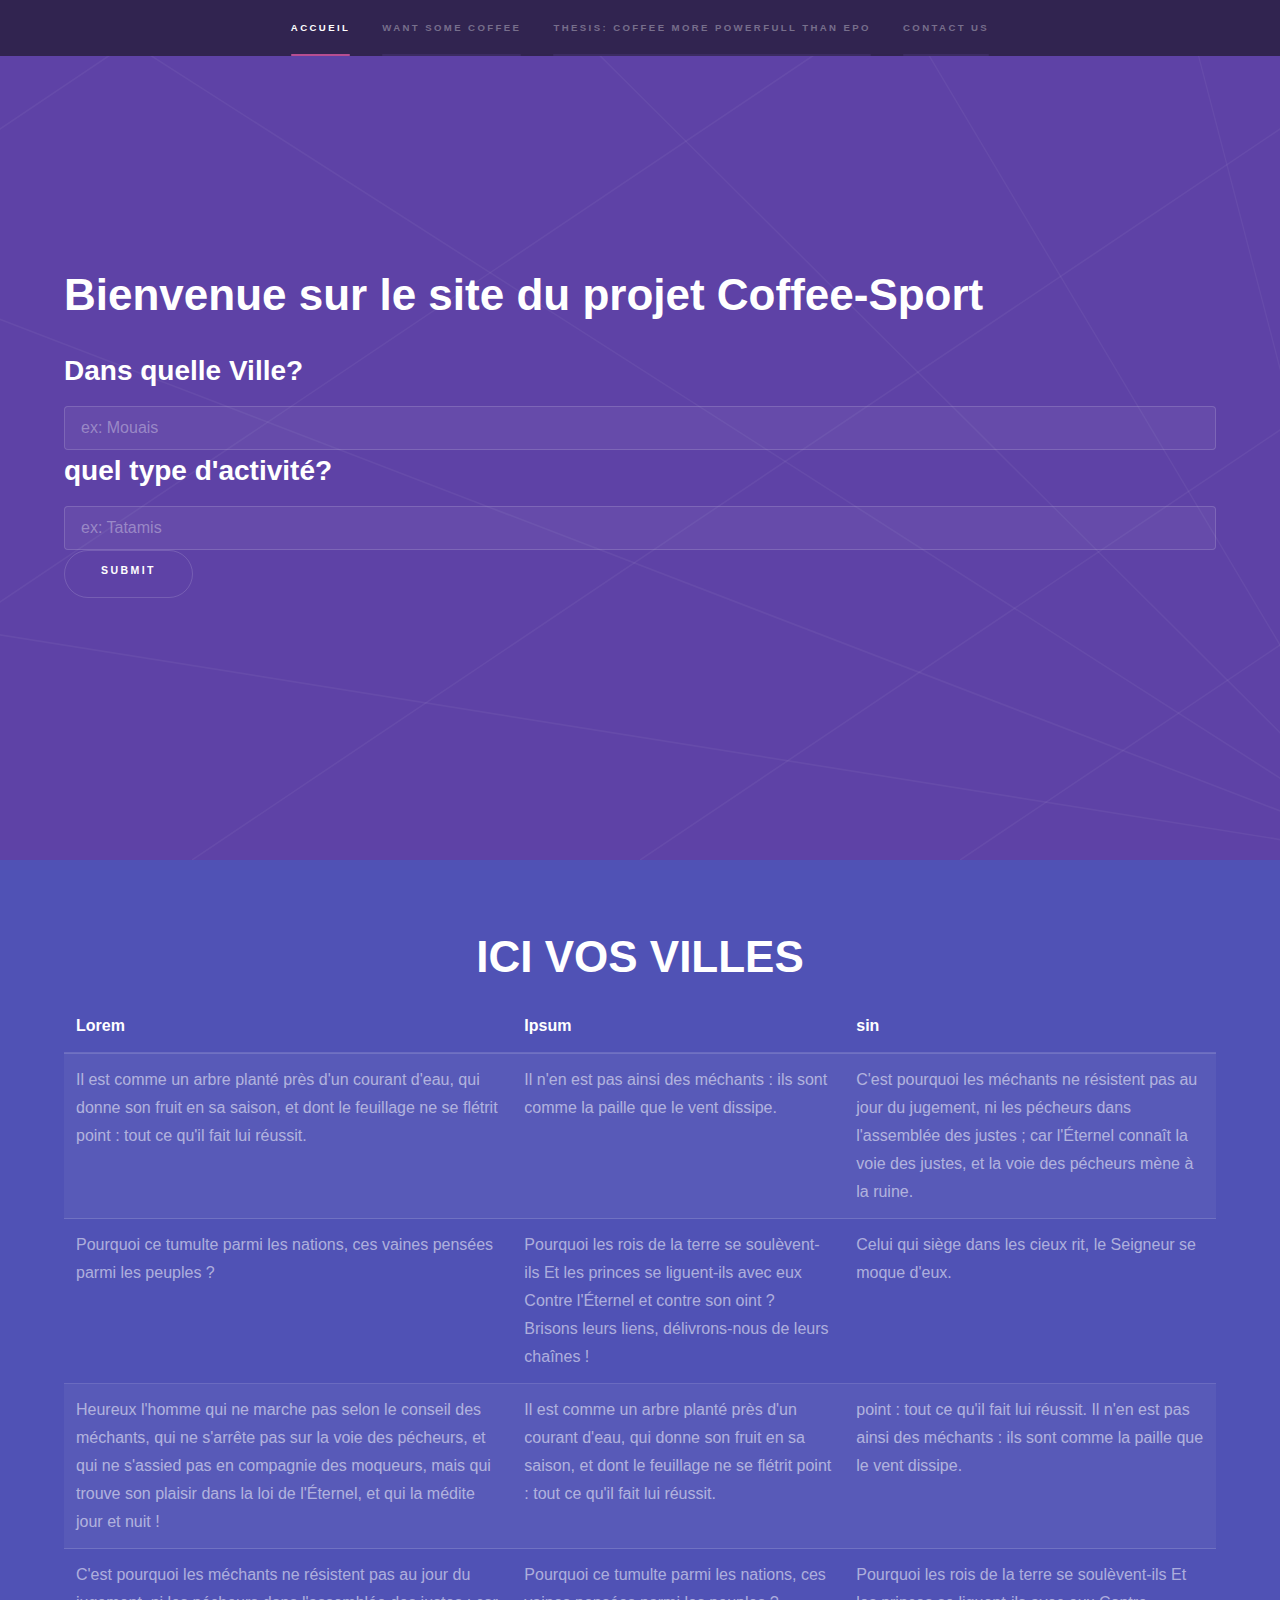
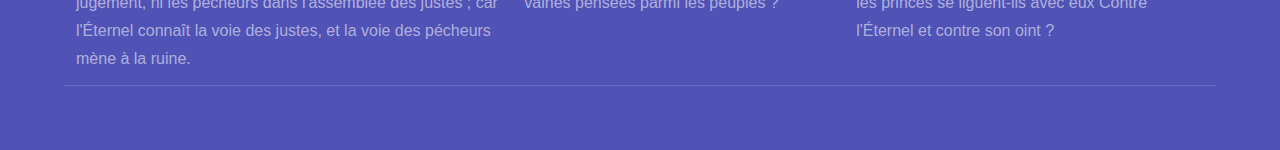
==== commit 0acfb226: "le site version 1.0" ====
--- a/src/site/index.html
+++ b/src/site/index.html
@@ -35,17 +35,52 @@
       </div>
     </div>
   </section>
-  <section class="wrapper style1 fullscreen fade-up" >
-    <center>
-    <div class"inner" style="weight:75%;">
-      <form action="localhost.py" >
+  <section class="wrapper style1 fullscreen fade-up" id="intro" >
+    <div class="inner" >
+      <form action="localhost.py"style="">
         <h1>Bienvenue sur le site du projet Coffee-Sport</h1>
-          <input type="text" name="ville">
-          <input type="text" name="activit">
-          <button type="submit" value="submit">
+          <h2>Dans quelle Ville?</h2>
+          <input type="text" name="ville"placeholder="ex: Mouais">
+          <h2>quel type d'activité?</h2>
+          <input type="text" name="activite" placeholder="ex: Tatamis">
+          <button type="submit" value="submit" name="submit" id="submit"><h3>Submit</h3></button>
         </form>
     </div>
-  </center>
   </section>
-</body>
+    <section id="one"class="wrapper style2 spotlights">
+      <div class="inner">
+        <center><h1>ICI VOS VILLES</h1></center>
+        <table>
+          <thead>
+            <th>Lorem</th>
+            <th>Ipsum</th>
+            <th> sin</th>
+          </thead>
+          <tr>
+            <td>Il est comme un arbre planté près d'un courant d'eau, qui donne son fruit en sa saison, et dont le feuillage ne se flétrit point : tout ce qu'il fait lui réussit.</td>
+            <td>Il n'en est pas ainsi des méchants : ils sont comme la paille que le vent dissipe.</td>
+            <td>C'est pourquoi les méchants ne résistent pas au jour du jugement, ni les pécheurs dans l'assemblée des justes ; car l'Éternel connaît la voie des justes, et la voie des pécheurs mène à la ruine.</td>
+          </tr>
+          <tr>
+            <td>Pourquoi ce tumulte parmi les nations, ces vaines pensées parmi les peuples ?</td>
+            <td>Pourquoi les rois de la terre se soulèvent-ils Et les princes se liguent-ils avec eux Contre l'Éternel et contre son oint ?
+Brisons leurs liens, délivrons-nous de leurs chaînes !</td>
+            <td>Celui qui siège dans les cieux rit, le Seigneur se moque d'eux.</td>
+          </tr>
+          <tr>
+            <td>Heureux l'homme qui ne marche pas selon le conseil des méchants, qui ne s'arrête pas sur la voie des pécheurs, et qui ne s'assied pas en compagnie des moqueurs, mais qui trouve son plaisir dans la loi de l'Éternel, et qui la médite jour et nuit !</td>
+            <td>Il est comme un arbre planté près d'un courant d'eau, qui donne son fruit en sa saison, et dont le feuillage ne se flétrit point : tout ce qu'il fait lui réussit.</td>
+            <td>point : tout ce qu'il fait lui réussit.
+Il n'en est pas ainsi des méchants : ils sont comme la paille que le vent dissipe.</td>
+          </tr>
+          <tr>
+            <td>C'est pourquoi les méchants ne résistent pas au jour du jugement, ni les pécheurs dans l'assemblée des justes ; car l'Éternel connaît la voie des justes, et la voie des pécheurs mène à la ruine.</td>
+            <td>Pourquoi ce tumulte parmi les nations, ces vaines pensées parmi les peuples ?</td>
+            <td>Pourquoi les rois de la terre se soulèvent-ils Et les princes se liguent-ils avec eux Contre l'Éternel et contre son oint ?</td>
+          </tr>
+        </table>
+      </div>
+    </section>
+  </body>
+
 </html>
--- a/src/site/assets/css/main.css
+++ b/src/site/assets/css/main.css
@@ -3916,4 +3916,4 @@
 				background-attachment: scroll;
 			}
 
-		}+		}
